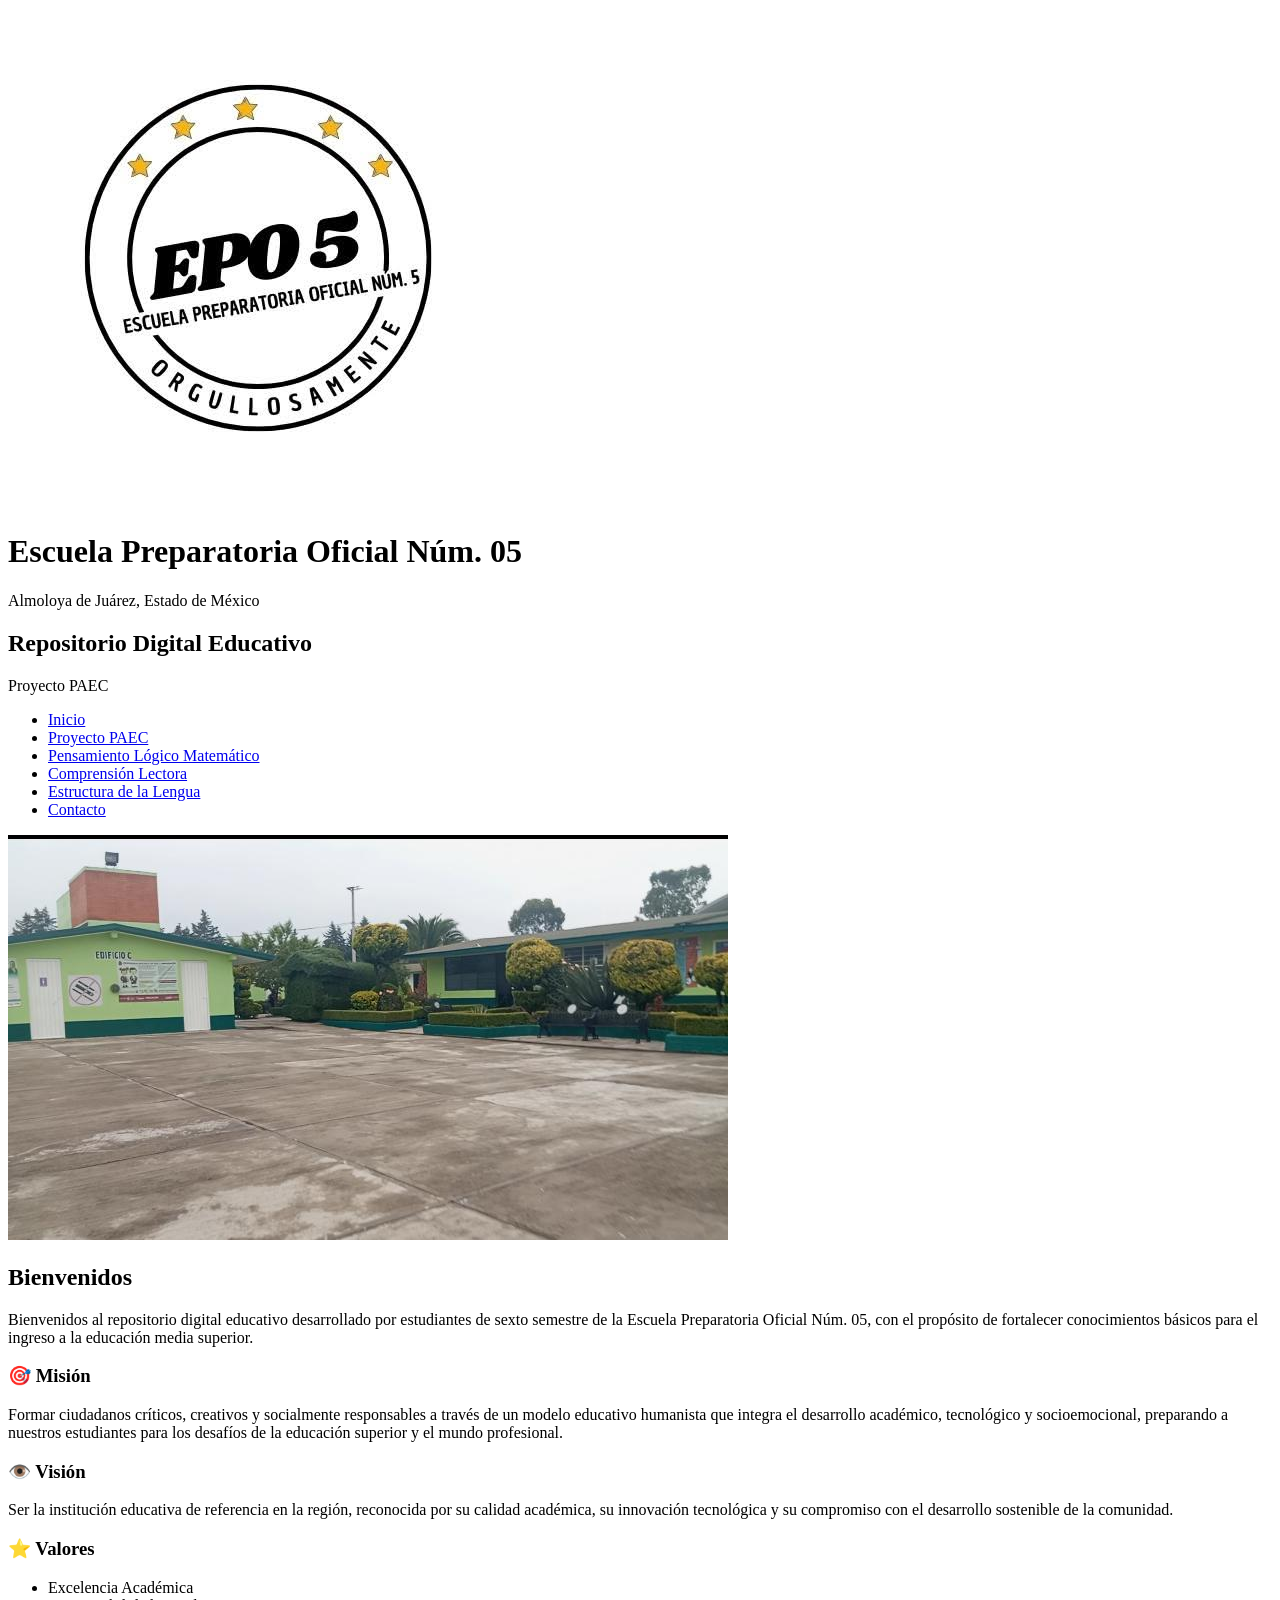
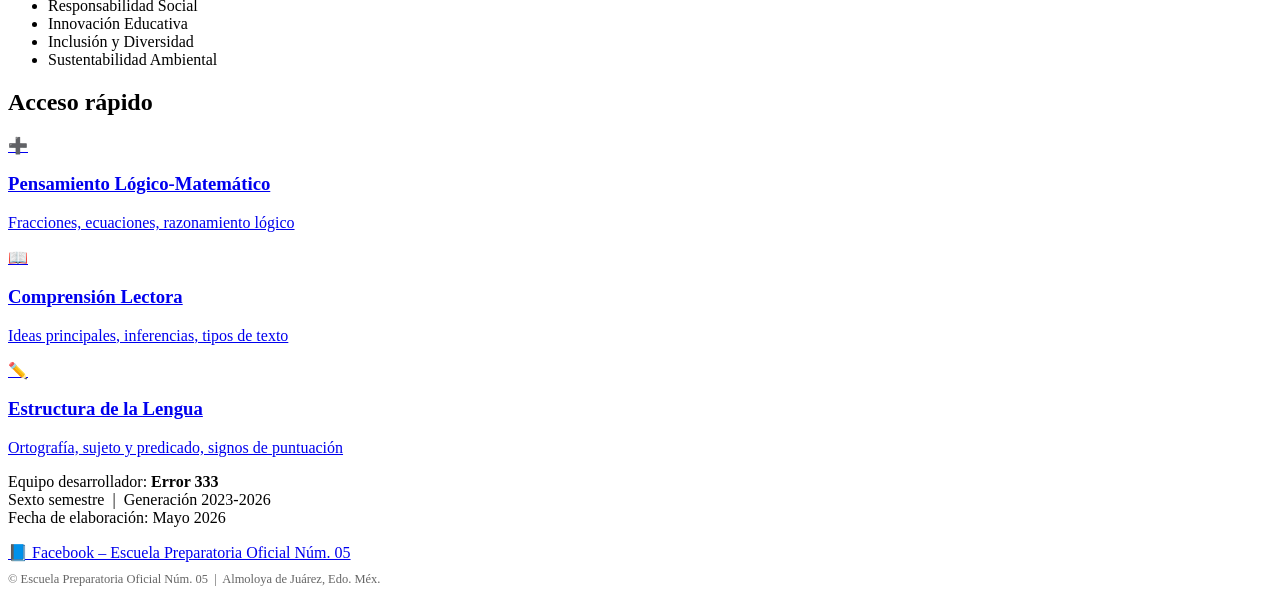
==== index.html @ b4360810 "Add files via upload" ====
<!DOCTYPE html>
<html lang="es">
<head>
  <meta charset="UTF-8" />
  <meta name="viewport" content="width=device-width, initial-scale=1.0" />
  <title>Inicio | Repositorio Digital Educativo – EPO 5</title>
  <link rel="stylesheet" href="style (1).css" />
</head>
<body>

  <!-- ============ ENCABEZADO ============ -->
  <header>
    <div class="header-top">
      <div class="header-izq">
        <img src="logo_epo5.png.jpeg" alt="Logo EPO 5" />
        <div class="info-escuela">
          <h1>Escuela Preparatoria Oficial Núm. 05</h1>
          <span>Almoloya de Juárez, Estado de México</span>
        </div>
      </div>
      <div class="header-der">
        <div class="info-repo">
          <h2>Repositorio Digital Educativo</h2>
          <span>Proyecto PAEC</span>
        </div>
      </div>
    </div>
    <nav>
      <ul>
        <li><a href="index.html" class="activo">Inicio</a></li>
        <li><a href="paec.html">Proyecto PAEC</a></li>
        <li><a href="matematicas.html">Pensamiento Lógico Matemático</a></li>
        <li><a href="lectura.html">Comprensión Lectora</a></li>
        <li><a href="lengua.html">Estructura de la Lengua</a></li>
        <li><a href="contacto.html">Contacto</a></li>
      </ul>
    </nav>
  </header>

  <!-- ============ HERO / BIENVENIDA ============ -->
  <section class="hero">
    <div class="hero-img">
      <img src="escuela.jpg.jpeg" alt="Escuela Preparatoria Oficial Núm. 05" />
    </div>
    <div class="hero-texto">
      <h2>Bienvenidos</h2>
      <p>
        Bienvenidos al repositorio digital educativo desarrollado por estudiantes
        de sexto semestre de la Escuela Preparatoria Oficial Núm. 05, con el
        propósito de fortalecer conocimientos básicos para el ingreso a la
        educación media superior.
      </p>
    </div>
  </section>

  <!-- ============ MISIÓN / VISIÓN / VALORES ============ -->
  <section class="mvv-section">
    <div class="card-mvv">
      <h3><span class="icono">🎯</span> Misión</h3>
      <p>
        Formar ciudadanos críticos, creativos y socialmente responsables a través
        de un modelo educativo humanista que integra el desarrollo académico,
        tecnológico y socioemocional, preparando a nuestros estudiantes para los
        desafíos de la educación superior y el mundo profesional.
      </p>
    </div>
    <div class="card-mvv">
      <h3><span class="icono">👁️</span> Visión</h3>
      <p>
        Ser la institución educativa de referencia en la región, reconocida por
        su calidad académica, su innovación tecnológica y su compromiso con el
        desarrollo sostenible de la comunidad.
      </p>
    </div>
    <div class="card-mvv">
      <h3><span class="icono">⭐</span> Valores</h3>
      <ul>
        <li>Excelencia Académica</li>
        <li>Responsabilidad Social</li>
        <li>Innovación Educativa</li>
        <li>Inclusión y Diversidad</li>
        <li>Sustentabilidad Ambiental</li>
      </ul>
    </div>
  </section>

  <!-- ============ ACCESO RÁPIDO ============ -->
  <section class="acceso-rapido">
    <h2>Acceso rápido</h2>
    <div class="grid-acceso">
      <a href="matematicas.html" class="btn-acceso">
        <span class="btn-icono">➕</span>
        <h3>Pensamiento Lógico-Matemático</h3>
        <p>Fracciones, ecuaciones, razonamiento lógico</p>
      </a>
      <a href="lectura.html" class="btn-acceso">
        <span class="btn-icono">📖</span>
        <h3>Comprensión Lectora</h3>
        <p>Ideas principales, inferencias, tipos de texto</p>
      </a>
      <a href="lengua.html" class="btn-acceso">
        <span class="btn-icono">✏️</span>
        <h3>Estructura de la Lengua</h3>
        <p>Ortografía, sujeto y predicado, signos de puntuación</p>
      </a>
    </div>
  </section>

  <!-- ============ PIE DE PÁGINA ============ -->
  <footer>
    <p>
      Equipo desarrollador: <strong>Error 333</strong><br />
      Sexto semestre &nbsp;|&nbsp; Generación 2023-2026<br />
      Fecha de elaboración: Mayo 2026
    </p>
    <a href="https://www.facebook.com" target="_blank" class="footer-fb">
      📘 Facebook – Escuela Preparatoria Oficial Núm. 05
    </a>
    <p style="margin-top:10px; font-size:0.78rem; opacity:0.6;">
      © Escuela Preparatoria Oficial Núm. 05 &nbsp;|&nbsp; Almoloya de Juárez, Edo. Méx.
    </p>
  </footer>

</body>
</html>
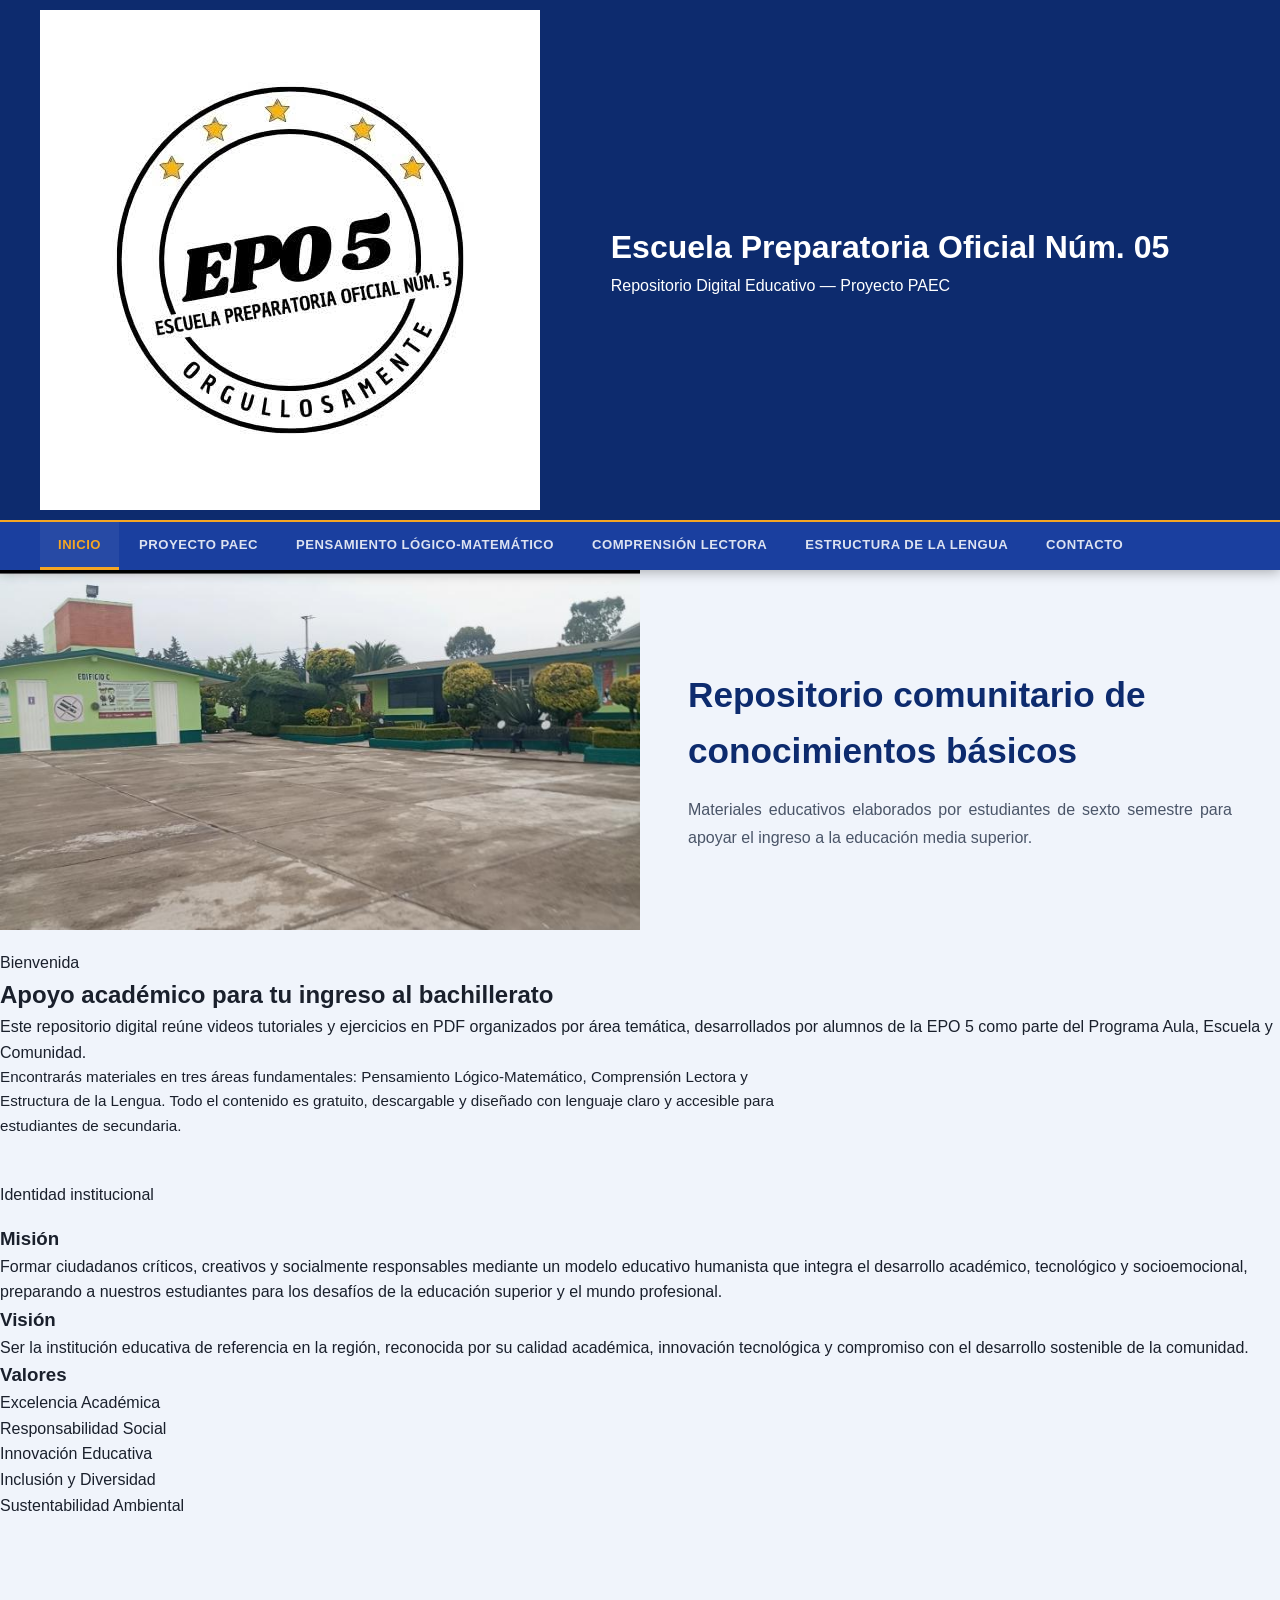
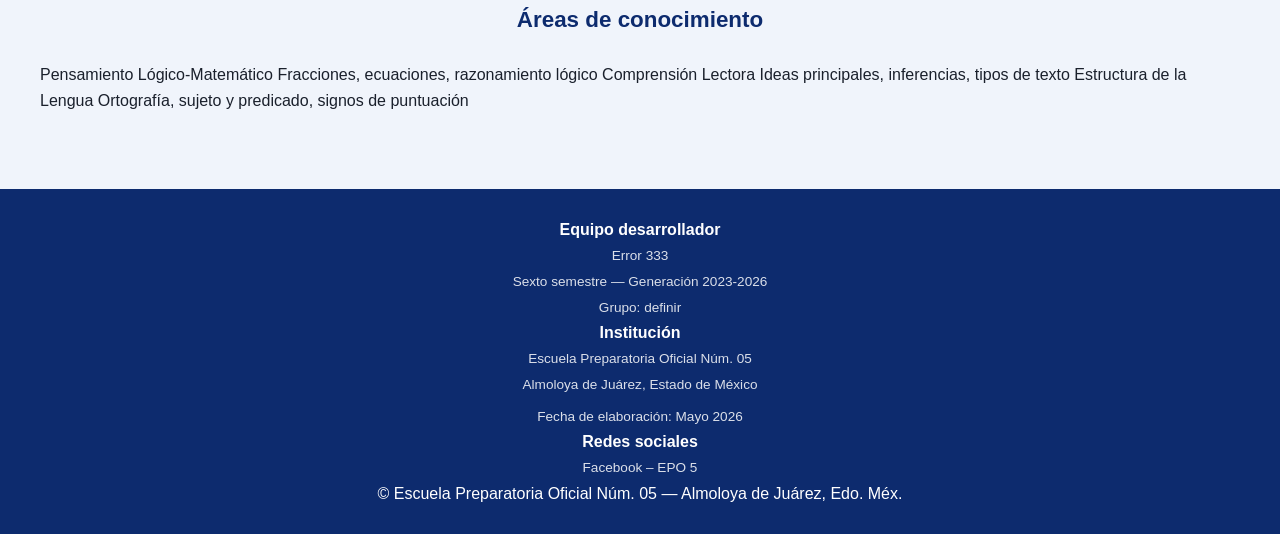
==== commit 3f6e5cb6: "Update index.html" ====
--- a/index.html
+++ b/index.html
@@ -4,122 +4,125 @@
   <meta charset="UTF-8" />
   <meta name="viewport" content="width=device-width, initial-scale=1.0" />
   <title>Inicio | Repositorio Digital Educativo – EPO 5</title>
-  <link rel="stylesheet" href="style (1).css" />
+  <link rel="stylesheet" href="style.css" />
 </head>
 <body>
 
-  <!-- ============ ENCABEZADO ============ -->
-  <header>
-    <div class="header-top">
-      <div class="header-izq">
-        <img src="logo_epo5.png.jpeg" alt="Logo EPO 5" />
-        <div class="info-escuela">
-          <h1>Escuela Preparatoria Oficial Núm. 05</h1>
-          <span>Almoloya de Juárez, Estado de México</span>
-        </div>
-      </div>
-      <div class="header-der">
-        <div class="info-repo">
-          <h2>Repositorio Digital Educativo</h2>
-          <span>Proyecto PAEC</span>
-        </div>
-      </div>
+<!-- ENCABEZADO -->
+<header>
+  <div class="header-top">
+    <div class="header-logos">
+      <img src="logo_epo5.png.jpeg" alt="Logo EPO 5" />
     </div>
-    <nav>
-      <ul>
-        <li><a href="index.html" class="activo">Inicio</a></li>
-        <li><a href="paec.html">Proyecto PAEC</a></li>
-        <li><a href="matematicas.html">Pensamiento Lógico Matemático</a></li>
-        <li><a href="lectura.html">Comprensión Lectora</a></li>
-        <li><a href="lengua.html">Estructura de la Lengua</a></li>
-        <li><a href="contacto.html">Contacto</a></li>
-      </ul>
-    </nav>
-  </header>
+    <div class="header-titulo">
+      <h1>Escuela Preparatoria Oficial Núm. 05</h1>
+      <p>Repositorio Digital Educativo &mdash; Proyecto PAEC</p>
+    </div>
+    <div class="header-logos">
+      <!-- espacio para segundo logo si se tiene -->
+    </div>
+  </div>
+  <nav>
+    <ul>
+      <li><a href="index.html" class="activo">Inicio</a></li>
+      <li><a href="paec.html">Proyecto PAEC</a></li>
+      <li><a href="matematicas.html">Pensamiento Lógico-Matemático</a></li>
+      <li><a href="lectura.html">Comprensión Lectora</a></li>
+      <li><a href="lengua.html">Estructura de la Lengua</a></li>
+      <li><a href="contacto.html">Contacto</a></li>
+    </ul>
+  </nav>
+</header>
 
-  <!-- ============ HERO / BIENVENIDA ============ -->
+<!-- CONTENIDO PRINCIPAL -->
+<main>
+
+  <!-- HERO -->
   <section class="hero">
-    <div class="hero-img">
-      <img src="escuela.jpg.jpeg" alt="Escuela Preparatoria Oficial Núm. 05" />
-    </div>
+    <img src="escuela.jpg.jpeg" alt="Escuela Preparatoria Oficial Núm. 05" />
     <div class="hero-texto">
-      <h2>Bienvenidos</h2>
-      <p>
-        Bienvenidos al repositorio digital educativo desarrollado por estudiantes
-        de sexto semestre de la Escuela Preparatoria Oficial Núm. 05, con el
-        propósito de fortalecer conocimientos básicos para el ingreso a la
-        educación media superior.
-      </p>
+      <h2>Repositorio comunitario de conocimientos básicos</h2>
+      <p>Materiales educativos elaborados por estudiantes de sexto semestre para apoyar el ingreso a la educación media superior.</p>
     </div>
   </section>
 
-  <!-- ============ MISIÓN / VISIÓN / VALORES ============ -->
-  <section class="mvv-section">
-    <div class="card-mvv">
-      <h3><span class="icono">🎯</span> Misión</h3>
-      <p>
-        Formar ciudadanos críticos, creativos y socialmente responsables a través
-        de un modelo educativo humanista que integra el desarrollo académico,
-        tecnológico y socioemocional, preparando a nuestros estudiantes para los
-        desafíos de la educación superior y el mundo profesional.
-      </p>
-    </div>
-    <div class="card-mvv">
-      <h3><span class="icono">👁️</span> Visión</h3>
-      <p>
-        Ser la institución educativa de referencia en la región, reconocida por
-        su calidad académica, su innovación tecnológica y su compromiso con el
-        desarrollo sostenible de la comunidad.
-      </p>
-    </div>
-    <div class="card-mvv">
-      <h3><span class="icono">⭐</span> Valores</h3>
-      <ul>
-        <li>Excelencia Académica</li>
-        <li>Responsabilidad Social</li>
-        <li>Innovación Educativa</li>
-        <li>Inclusión y Diversidad</li>
-        <li>Sustentabilidad Ambiental</li>
-      </ul>
+  <!-- BIENVENIDA -->
+  <section style="margin-bottom: 44px;">
+    <span class="etiqueta">Bienvenida</span>
+    <h2 class="seccion-titulo">Apoyo académico para tu ingreso al bachillerato</h2>
+    <p class="seccion-subtitulo">Este repositorio digital reúne videos tutoriales y ejercicios en PDF organizados por área temática, desarrollados por alumnos de la EPO 5 como parte del Programa Aula, Escuela y Comunidad.</p>
+    <p style="color: var(--gris-medio); font-size:0.95rem; max-width: 780px;">Encontrarás materiales en tres áreas fundamentales: Pensamiento Lógico-Matemático, Comprensión Lectora y Estructura de la Lengua. Todo el contenido es gratuito, descargable y diseñado con lenguaje claro y accesible para estudiantes de secundaria.</p>
+  </section>
+
+  <!-- MISIÓN VISIÓN VALORES -->
+  <section style="margin-bottom: 48px;">
+    <span class="etiqueta">Identidad institucional</span>
+    <div class="mvv" style="margin-top: 16px;">
+      <div class="mvv-card">
+        <h3>Misión</h3>
+        <p>Formar ciudadanos críticos, creativos y socialmente responsables mediante un modelo educativo humanista que integra el desarrollo académico, tecnológico y socioemocional, preparando a nuestros estudiantes para los desafíos de la educación superior y el mundo profesional.</p>
+      </div>
+      <div class="mvv-card">
+        <h3>Visión</h3>
+        <p>Ser la institución educativa de referencia en la región, reconocida por su calidad académica, innovación tecnológica y compromiso con el desarrollo sostenible de la comunidad.</p>
+      </div>
+      <div class="mvv-card">
+        <h3>Valores</h3>
+        <ul>
+          <li>Excelencia Académica</li>
+          <li>Responsabilidad Social</li>
+          <li>Innovación Educativa</li>
+          <li>Inclusión y Diversidad</li>
+          <li>Sustentabilidad Ambiental</li>
+        </ul>
+      </div>
     </div>
   </section>
 
-  <!-- ============ ACCESO RÁPIDO ============ -->
+  <!-- ACCESO RÁPIDO -->
   <section class="acceso-rapido">
-    <h2>Acceso rápido</h2>
-    <div class="grid-acceso">
-      <a href="matematicas.html" class="btn-acceso">
-        <span class="btn-icono">➕</span>
-        <h3>Pensamiento Lógico-Matemático</h3>
-        <p>Fracciones, ecuaciones, razonamiento lógico</p>
+    <h2>Áreas de conocimiento</h2>
+    <div class="botones-area">
+      <a href="matematicas.html" class="btn-area">
+        Pensamiento Lógico-Matemático
+        <span>Fracciones, ecuaciones, razonamiento lógico</span>
       </a>
-      <a href="lectura.html" class="btn-acceso">
-        <span class="btn-icono">📖</span>
-        <h3>Comprensión Lectora</h3>
-        <p>Ideas principales, inferencias, tipos de texto</p>
+      <a href="lectura.html" class="btn-area">
+        Comprensión Lectora
+        <span>Ideas principales, inferencias, tipos de texto</span>
       </a>
-      <a href="lengua.html" class="btn-acceso">
-        <span class="btn-icono">✏️</span>
-        <h3>Estructura de la Lengua</h3>
-        <p>Ortografía, sujeto y predicado, signos de puntuación</p>
+      <a href="lengua.html" class="btn-area">
+        Estructura de la Lengua
+        <span>Ortografía, sujeto y predicado, signos de puntuación</span>
       </a>
     </div>
   </section>
 
-  <!-- ============ PIE DE PÁGINA ============ -->
-  <footer>
-    <p>
-      Equipo desarrollador: <strong>Error 333</strong><br />
-      Sexto semestre &nbsp;|&nbsp; Generación 2023-2026<br />
-      Fecha de elaboración: Mayo 2026
-    </p>
-    <a href="https://www.facebook.com" target="_blank" class="footer-fb">
-      📘 Facebook – Escuela Preparatoria Oficial Núm. 05
-    </a>
-    <p style="margin-top:10px; font-size:0.78rem; opacity:0.6;">
-      © Escuela Preparatoria Oficial Núm. 05 &nbsp;|&nbsp; Almoloya de Juárez, Edo. Méx.
-    </p>
-  </footer>
+</main>
+
+<!-- PIE DE PÁGINA -->
+<footer>
+  <div class="footer-inner">
+    <div class="footer-col">
+      <h4>Equipo desarrollador</h4>
+      <p>Error 333</p>
+      <p>Sexto semestre &mdash; Generación 2023-2026</p>
+      <p>Grupo: definir</p>
+    </div>
+    <div class="footer-col">
+      <h4>Institución</h4>
+      <p>Escuela Preparatoria Oficial Núm. 05<br>Almoloya de Juárez, Estado de México</p>
+      <p style="margin-top:6px;">Fecha de elaboración: Mayo 2026</p>
+    </div>
+    <div class="footer-col">
+      <h4>Redes sociales</h4>
+      <p><a href="https://www.facebook.com" target="_blank" rel="noopener">Facebook &ndash; EPO 5</a></p>
+    </div>
+  </div>
+  <div class="footer-copy">
+    &copy; Escuela Preparatoria Oficial Núm. 05 &mdash; Almoloya de Juárez, Edo. Méx.
+  </div>
+</footer>
 
 </body>
 </html>
--- a/style.css
+++ b/style.css
@@ -0,0 +1,482 @@
+/* ============================================
+   REPOSITORIO DIGITAL EDUCATIVO - EPO 5
+   Equipo: Error 333 | 6to Semestre 2023-2026
+   ============================================ */
+
+@import url('https://fonts.googleapis.com/css2?family=Inter:wght@400;500;600;700&family=Lexend:wght@400;600;700&display=swap');
+
+/* ---- VARIABLES ---- */
+:root {
+  --azul-oscuro: #0d2b6e;
+  --azul-medio: #1a3f9f;
+  --azul-claro: #2d5be3;
+  --dorado: #f5a623;
+  --dorado-suave: #ffd166;
+  --blanco: #ffffff;
+  --gris-fondo: #f0f4fb;
+  --gris-claro: #e8edf7;
+  --gris-texto: #4a5568;
+  --verde-exito: #22c55e;
+  --texto-oscuro: #1a202c;
+  --sombra: 0 4px 20px rgba(13,43,110,0.12);
+  --radio: 12px;
+}
+
+/* ---- RESET ---- */
+*, *::before, *::after { box-sizing: border-box; margin: 0; padding: 0; }
+html { scroll-behavior: smooth; }
+body {
+  font-family: 'Inter', sans-serif;
+  background: var(--gris-fondo);
+  color: var(--texto-oscuro);
+  line-height: 1.6;
+  font-size: 16px;
+}
+img { max-width: 100%; display: block; }
+a { color: inherit; text-decoration: none; }
+ul { list-style: none; }
+
+/* ============================================
+   ENCABEZADO
+   ============================================ */
+header {
+  background: var(--azul-oscuro);
+  color: var(--blanco);
+  position: sticky;
+  top: 0;
+  z-index: 1000;
+  box-shadow: 0 2px 12px rgba(0,0,0,0.3);
+}
+.header-top {
+  display: flex;
+  align-items: center;
+  justify-content: space-between;
+  padding: 10px 40px;
+  border-bottom: 2px solid var(--dorado);
+  flex-wrap: wrap;
+  gap: 12px;
+}
+.header-izq {
+  display: flex;
+  align-items: center;
+  gap: 14px;
+}
+.header-izq img {
+  width: 52px;
+  height: 52px;
+  border-radius: 50%;
+  border: 2px solid var(--dorado);
+  object-fit: cover;
+}
+.header-izq .info-escuela h1 {
+  font-family: 'Lexend', sans-serif;
+  font-size: 1rem;
+  font-weight: 700;
+  color: var(--blanco);
+  line-height: 1.2;
+}
+.header-izq .info-escuela span {
+  font-size: 0.75rem;
+  color: var(--dorado-suave);
+}
+.header-der {
+  display: flex;
+  align-items: center;
+  gap: 12px;
+}
+.header-der img {
+  width: 44px;
+  height: 44px;
+}
+.header-der .info-repo {
+  text-align: right;
+}
+.header-der .info-repo h2 {
+  font-size: 0.9rem;
+  font-weight: 600;
+  color: var(--blanco);
+  line-height: 1.2;
+}
+.header-der .info-repo span {
+  font-size: 0.72rem;
+  color: var(--dorado-suave);
+}
+
+/* ---- NAV ---- */
+nav {
+  background: var(--azul-medio);
+  padding: 0 40px;
+}
+nav ul {
+  display: flex;
+  flex-wrap: wrap;
+  gap: 2px;
+}
+nav ul li a {
+  display: block;
+  padding: 12px 18px;
+  font-size: 0.82rem;
+  font-weight: 600;
+  text-transform: uppercase;
+  letter-spacing: 0.5px;
+  color: rgba(255,255,255,0.85);
+  transition: all 0.2s;
+  border-bottom: 3px solid transparent;
+}
+nav ul li a:hover,
+nav ul li a.activo {
+  color: var(--dorado);
+  border-bottom-color: var(--dorado);
+  background: rgba(255,255,255,0.06);
+}
+
+/* ============================================
+   HERO / BIENVENIDA
+   ============================================ */
+.hero {
+  display: grid;
+  grid-template-columns: 1fr 1fr;
+  gap: 0;
+  min-height: 380px;
+  overflow: hidden;
+}
+.hero-img {
+  position: relative;
+  overflow: hidden;
+}
+.hero-img img {
+  width: 100%;
+  height: 100%;
+  object-fit: cover;
+}
+.hero-img::after {
+  content: '';
+  position: absolute;
+  inset: 0;
+  background: linear-gradient(to right, transparent 60%, var(--gris-fondo));
+}
+.hero-texto {
+  background: var(--gris-fondo);
+  padding: 50px 48px;
+  display: flex;
+  flex-direction: column;
+  justify-content: center;
+}
+.hero-texto h2 {
+  font-family: 'Lexend', sans-serif;
+  font-size: 2.2rem;
+  font-weight: 700;
+  color: var(--azul-oscuro);
+  margin-bottom: 16px;
+}
+.hero-texto p {
+  font-size: 1rem;
+  color: var(--gris-texto);
+  line-height: 1.8;
+  text-align: justify;
+}
+
+/* ============================================
+   CARDS MISIÓN / VISIÓN / VALORES
+   ============================================ */
+.mvv-section {
+  display: grid;
+  grid-template-columns: repeat(3, 1fr);
+  gap: 20px;
+  padding: 36px 40px;
+  background: var(--blanco);
+}
+.card-mvv {
+  background: var(--gris-fondo);
+  border-radius: var(--radio);
+  padding: 28px 24px;
+  border-left: 4px solid var(--azul-claro);
+  box-shadow: var(--sombra);
+  transition: transform 0.2s;
+}
+.card-mvv:hover { transform: translateY(-4px); }
+.card-mvv h3 {
+  font-family: 'Lexend', sans-serif;
+  font-size: 1.1rem;
+  font-weight: 700;
+  color: var(--azul-claro);
+  margin-bottom: 10px;
+  display: flex;
+  align-items: center;
+  gap: 8px;
+}
+.card-mvv h3 .icono { font-size: 1.3rem; }
+.card-mvv:nth-child(2) { border-left-color: var(--dorado); }
+.card-mvv:nth-child(2) h3 { color: var(--azul-medio); }
+.card-mvv:nth-child(3) { border-left-color: var(--verde-exito); }
+.card-mvv:nth-child(3) h3 { color: #166534; }
+.card-mvv p, .card-mvv ul { font-size: 0.92rem; color: var(--gris-texto); line-height: 1.7; }
+.card-mvv ul li::before { content: '• '; color: var(--dorado); font-weight: bold; }
+
+/* ============================================
+   ACCESO RÁPIDO
+   ============================================ */
+.acceso-rapido {
+  padding: 36px 40px;
+  background: var(--gris-fondo);
+}
+.acceso-rapido h2 {
+  font-family: 'Lexend', sans-serif;
+  text-align: center;
+  font-size: 1.4rem;
+  color: var(--azul-oscuro);
+  margin-bottom: 24px;
+}
+.grid-acceso {
+  display: grid;
+  grid-template-columns: repeat(3, 1fr);
+  gap: 20px;
+}
+.btn-acceso {
+  background: var(--azul-oscuro);
+  color: var(--blanco);
+  border-radius: var(--radio);
+  padding: 28px 20px;
+  text-align: center;
+  box-shadow: var(--sombra);
+  transition: all 0.25s;
+  display: block;
+}
+.btn-acceso:hover {
+  background: var(--azul-claro);
+  transform: translateY(-4px);
+  box-shadow: 0 8px 28px rgba(13,43,110,0.22);
+}
+.btn-acceso .btn-icono { font-size: 2.4rem; margin-bottom: 12px; display: block; }
+.btn-acceso h3 {
+  font-family: 'Lexend', sans-serif;
+  font-size: 0.95rem;
+  font-weight: 700;
+  margin-bottom: 6px;
+}
+.btn-acceso p { font-size: 0.8rem; opacity: 0.8; }
+
+/* ============================================
+   SECCIONES INTERIORES (PAEC, AREAS)
+   ============================================ */
+.seccion-hero {
+  background: linear-gradient(135deg, var(--azul-oscuro) 0%, var(--azul-medio) 100%);
+  color: var(--blanco);
+  padding: 52px 40px;
+  text-align: center;
+}
+.seccion-hero h1 {
+  font-family: 'Lexend', sans-serif;
+  font-size: 2rem;
+  font-weight: 700;
+  margin-bottom: 10px;
+}
+.seccion-hero p { font-size: 1rem; opacity: 0.85; max-width: 600px; margin: 0 auto; }
+
+.contenido-principal {
+  max-width: 1000px;
+  margin: 0 auto;
+  padding: 40px 24px;
+}
+
+/* ---- Cards de info ---- */
+.info-card {
+  background: var(--blanco);
+  border-radius: var(--radio);
+  padding: 28px 32px;
+  margin-bottom: 24px;
+  box-shadow: var(--sombra);
+}
+.info-card h2 {
+  font-family: 'Lexend', sans-serif;
+  font-size: 1.25rem;
+  color: var(--azul-oscuro);
+  margin-bottom: 14px;
+  padding-bottom: 10px;
+  border-bottom: 2px solid var(--gris-claro);
+}
+.info-card p, .info-card li { font-size: 0.95rem; color: var(--gris-texto); line-height: 1.75; }
+.info-card ul { padding-left: 20px; }
+.info-card ul li { margin-bottom: 6px; list-style: disc; }
+
+/* ---- Tema / Video card ---- */
+.tema-card {
+  background: var(--blanco);
+  border-radius: var(--radio);
+  margin-bottom: 28px;
+  box-shadow: var(--sombra);
+  overflow: hidden;
+  border-top: 4px solid var(--azul-claro);
+}
+.tema-card-header {
+  background: var(--gris-claro);
+  padding: 18px 28px;
+  display: flex;
+  align-items: center;
+  gap: 12px;
+}
+.tema-card-header .num {
+  background: var(--azul-oscuro);
+  color: var(--blanco);
+  width: 32px; height: 32px;
+  border-radius: 50%;
+  display: flex; align-items: center; justify-content: center;
+  font-size: 0.85rem; font-weight: 700;
+  flex-shrink: 0;
+}
+.tema-card-header h3 {
+  font-family: 'Lexend', sans-serif;
+  font-size: 1.05rem;
+  color: var(--azul-oscuro);
+}
+.tema-card-body { padding: 24px 28px; }
+.tema-card-body p {
+  font-size: 0.93rem;
+  color: var(--gris-texto);
+  margin-bottom: 18px;
+  line-height: 1.75;
+}
+
+/* ---- Video embed ---- */
+.video-wrapper {
+  position: relative;
+  padding-bottom: 56.25%;
+  height: 0;
+  overflow: hidden;
+  border-radius: 8px;
+  margin-bottom: 16px;
+  background: #000;
+}
+.video-wrapper iframe {
+  position: absolute;
+  top: 0; left: 0;
+  width: 100%; height: 100%;
+  border: none;
+}
+
+/* ---- PDF badge ---- */
+.pdf-link {
+  display: inline-flex;
+  align-items: center;
+  gap: 8px;
+  background: #fee2e2;
+  color: #991b1b;
+  padding: 8px 16px;
+  border-radius: 8px;
+  font-size: 0.85rem;
+  font-weight: 600;
+  transition: background 0.2s;
+}
+.pdf-link:hover { background: #fecaca; }
+
+/* ============================================
+   PÁGINA DE CONTACTO
+   ============================================ */
+.contacto-grid {
+  display: grid;
+  grid-template-columns: 1fr 1fr;
+  gap: 24px;
+}
+.formulario label {
+  display: block;
+  font-size: 0.88rem;
+  font-weight: 600;
+  color: var(--azul-oscuro);
+  margin-bottom: 6px;
+  margin-top: 14px;
+}
+.formulario input,
+.formulario textarea,
+.formulario select {
+  width: 100%;
+  padding: 10px 14px;
+  border: 1.5px solid var(--gris-claro);
+  border-radius: 8px;
+  font-size: 0.93rem;
+  font-family: 'Inter', sans-serif;
+  color: var(--texto-oscuro);
+  background: var(--gris-fondo);
+  transition: border-color 0.2s;
+}
+.formulario input:focus,
+.formulario textarea:focus {
+  outline: none;
+  border-color: var(--azul-claro);
+}
+.formulario textarea { min-height: 120px; resize: vertical; }
+.btn-enviar {
+  margin-top: 18px;
+  background: var(--azul-claro);
+  color: var(--blanco);
+  border: none;
+  padding: 12px 28px;
+  border-radius: 8px;
+  font-size: 0.93rem;
+  font-weight: 600;
+  cursor: pointer;
+  width: 100%;
+  transition: background 0.2s;
+}
+.btn-enviar:hover { background: var(--azul-oscuro); }
+
+.mapa-container {
+  border-radius: var(--radio);
+  overflow: hidden;
+  box-shadow: var(--sombra);
+  height: 280px;
+}
+.mapa-container iframe { width: 100%; height: 100%; border: none; }
+
+.contacto-dato {
+  display: flex;
+  align-items: flex-start;
+  gap: 12px;
+  padding: 14px 0;
+  border-bottom: 1px solid var(--gris-claro);
+}
+.contacto-dato:last-child { border-bottom: none; }
+.contacto-dato .icono-d { font-size: 1.4rem; }
+.contacto-dato h4 { font-size: 0.85rem; font-weight: 600; color: var(--azul-oscuro); margin-bottom: 2px; }
+.contacto-dato p, .contacto-dato a { font-size: 0.88rem; color: var(--gris-texto); }
+
+/* ============================================
+   PIE DE PÁGINA
+   ============================================ */
+footer {
+  background: var(--azul-oscuro);
+  color: var(--blanco);
+  text-align: center;
+  padding: 28px 40px;
+  margin-top: 40px;
+}
+footer p { font-size: 0.85rem; opacity: 0.85; line-height: 1.9; }
+footer .footer-fb {
+  display: inline-flex;
+  align-items: center;
+  gap: 6px;
+  color: var(--dorado);
+  font-weight: 600;
+  margin-top: 6px;
+  font-size: 0.88rem;
+}
+footer .footer-fb:hover { color: var(--dorado-suave); }
+
+/* ============================================
+   RESPONSIVE
+   ============================================ */
+@media (max-width: 768px) {
+  .header-top { padding: 10px 20px; }
+  nav { padding: 0 10px; }
+  nav ul li a { padding: 10px 12px; font-size: 0.75rem; }
+  .hero { grid-template-columns: 1fr; }
+  .hero-img { height: 220px; }
+  .hero-img::after { display: none; }
+  .hero-texto { padding: 30px 20px; }
+  .hero-texto h2 { font-size: 1.6rem; }
+  .mvv-section { grid-template-columns: 1fr; padding: 24px 20px; }
+  .acceso-rapido { padding: 24px 20px; }
+  .grid-acceso { grid-template-columns: 1fr; }
+  .seccion-hero { padding: 36px 20px; }
+  .contenido-principal { padding: 24px 16px; }
+  .contacto-grid { grid-template-columns: 1fr; }
+}
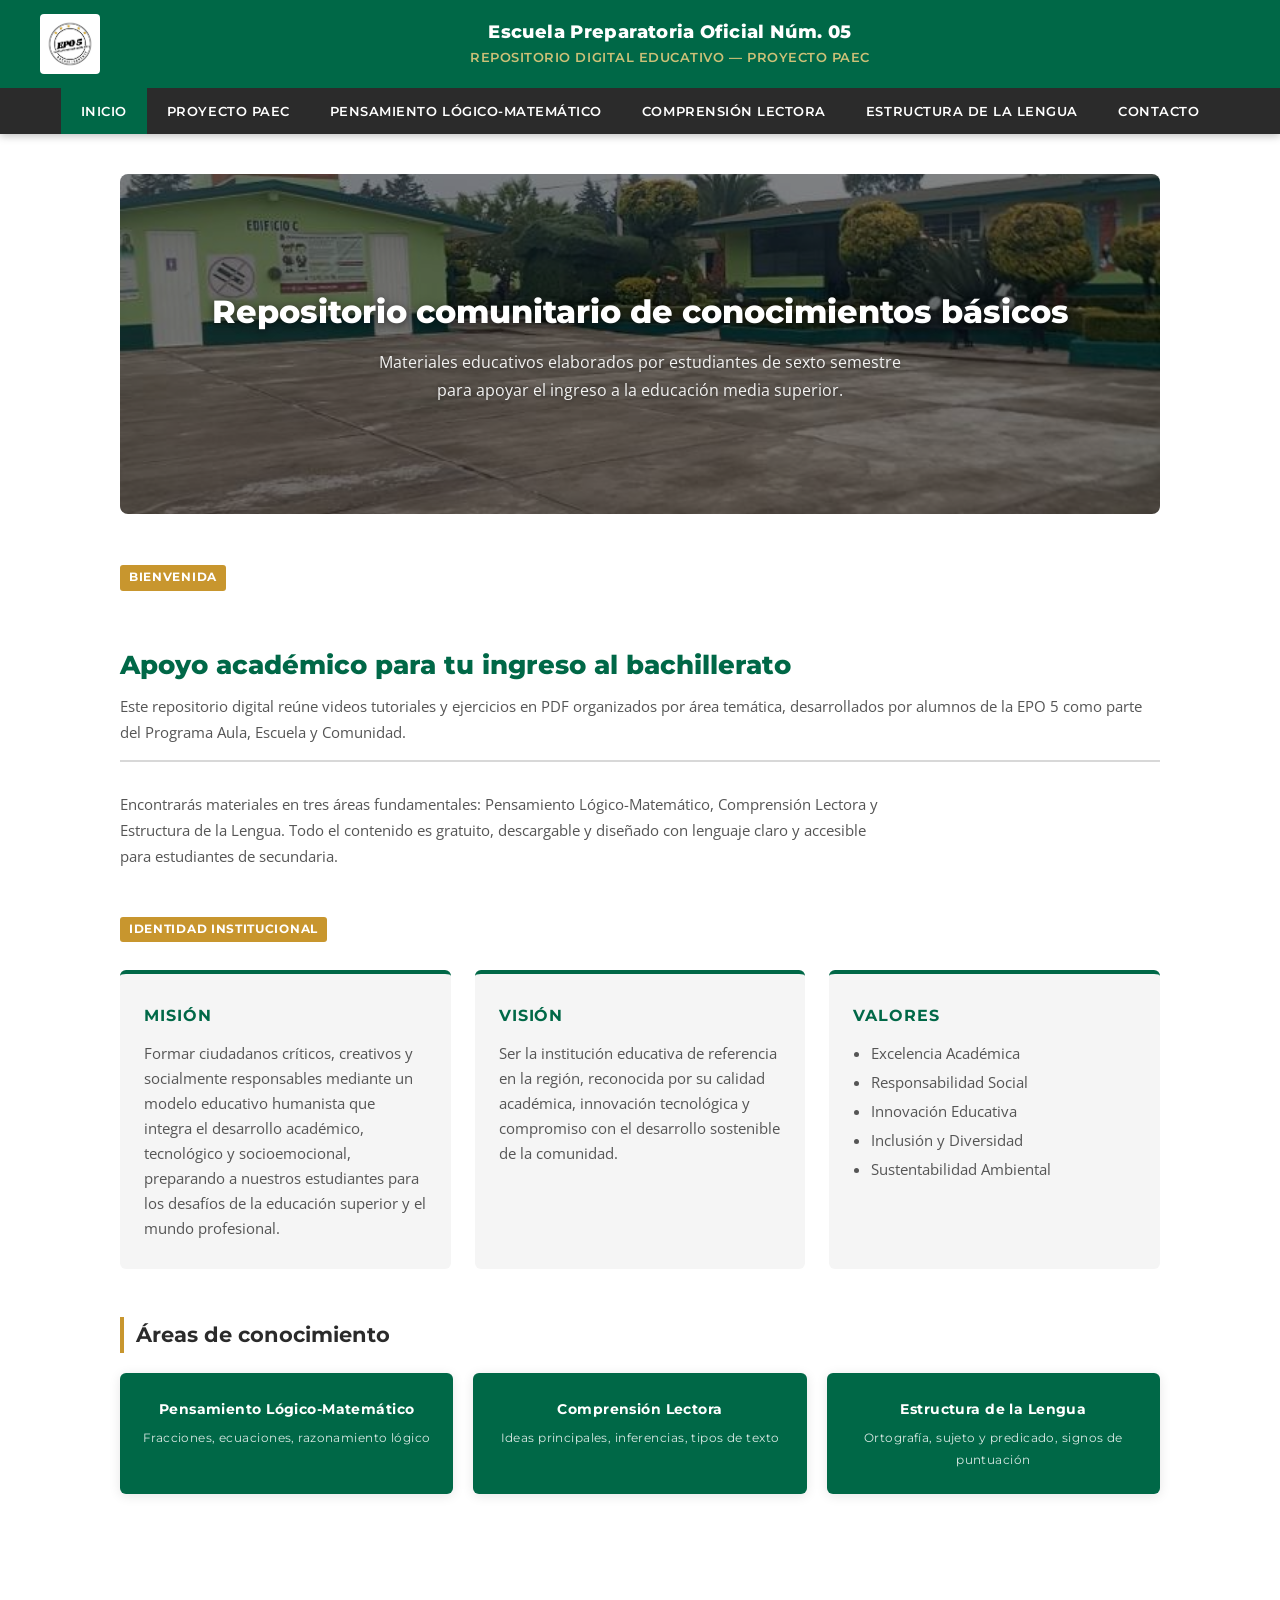
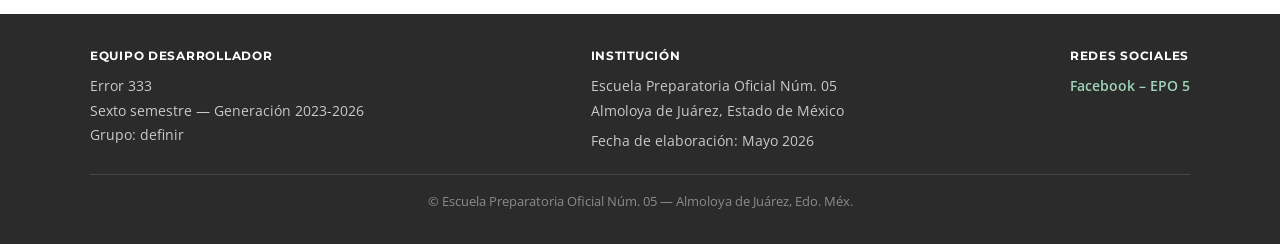
==== commit 36a0a75a: "Update index.html" ====
--- a/index.html
+++ b/index.html
@@ -16,7 +16,7 @@
     </div>
     <div class="header-titulo">
       <h1>Escuela Preparatoria Oficial Núm. 05</h1>
-      <p>Repositorio Digital Educativo &mdash; Proyecto PAEC</p>
+      <p>Repositorio Digital Educativo — Proyecto PAEC</p>
     </div>
     <div class="header-logos">
       <!-- espacio para segundo logo si se tiene -->
@@ -106,7 +106,7 @@
     <div class="footer-col">
       <h4>Equipo desarrollador</h4>
       <p>Error 333</p>
-      <p>Sexto semestre &mdash; Generación 2023-2026</p>
+      <p>Sexto semestre — Generación 2023-2026</p>
       <p>Grupo: definir</p>
     </div>
     <div class="footer-col">
@@ -116,11 +116,11 @@
     </div>
     <div class="footer-col">
       <h4>Redes sociales</h4>
-      <p><a href="https://www.facebook.com" target="_blank" rel="noopener">Facebook &ndash; EPO 5</a></p>
+      <p><a href="https://www.facebook.com/EPO5.almoloya/" target="_blank" rel="noopener">Facebook – EPO 5</a></p>
     </div>
   </div>
   <div class="footer-copy">
-    &copy; Escuela Preparatoria Oficial Núm. 05 &mdash; Almoloya de Juárez, Edo. Méx.
+    © Escuela Preparatoria Oficial Núm. 05 — Almoloya de Juárez, Edo. Méx.
   </div>
 </footer>
 
--- a/style.css
+++ b/style.css
@@ -1,482 +1,665 @@
-/* ============================================
-   REPOSITORIO DIGITAL EDUCATIVO - EPO 5
-   Equipo: Error 333 | 6to Semestre 2023-2026
-   ============================================ */
-
-@import url('https://fonts.googleapis.com/css2?family=Inter:wght@400;500;600;700&family=Lexend:wght@400;600;700&display=swap');
-
-/* ---- VARIABLES ---- */
+@import url("https://fonts.googleapis.com/css2?family=Montserrat:wght@400;600;700;800&family=Open+Sans:wght@400;600&display=swap");
+
+@import url('https://fonts.googleapis.com/css2?family=Montserrat:wght@400;600;700;800&family=Open+Sans:wght@400;600&display=swap');
+
 :root {
-  --azul-oscuro: #0d2b6e;
-  --azul-medio: #1a3f9f;
-  --azul-claro: #2d5be3;
-  --dorado: #f5a623;
-  --dorado-suave: #ffd166;
-  --blanco: #ffffff;
-  --gris-fondo: #f0f4fb;
-  --gris-claro: #e8edf7;
-  --gris-texto: #4a5568;
-  --verde-exito: #22c55e;
-  --texto-oscuro: #1a202c;
-  --sombra: 0 4px 20px rgba(13,43,110,0.12);
-  --radio: 12px;
-}
-
-/* ---- RESET ---- */
+  --verde:       #006847;
+  --verde-claro: #009A5F;
+  --oro:         #C8962E;
+  --gris-oscuro: #2B2B2B;
+  --gris-medio:  #555555;
+  --gris-claro:  #F5F5F5;
+  --blanco:      #FFFFFF;
+  --borde:       #D8D8D8;
+  --sombra:      0 2px 12px rgba(0,0,0,0.10);
+}
+
 *, *::before, *::after { box-sizing: border-box; margin: 0; padding: 0; }
-html { scroll-behavior: smooth; }
+
 body {
-  font-family: 'Inter', sans-serif;
-  background: var(--gris-fondo);
-  color: var(--texto-oscuro);
-  line-height: 1.6;
+  font-family: 'Open Sans', sans-serif;
   font-size: 16px;
-}
+  color: var(--gris-oscuro);
+  background: var(--blanco);
+  line-height: 1.7;
+}
+
+a { color: var(--verde); text-decoration: none; }
+a:hover { color: var(--verde-claro); text-decoration: underline; }
 img { max-width: 100%; display: block; }
-a { color: inherit; text-decoration: none; }
-ul { list-style: none; }
-
-/* ============================================
-   ENCABEZADO
-   ============================================ */
+
+/* ── ENCABEZADO ── */
 header {
-  background: var(--azul-oscuro);
-  color: var(--blanco);
-  position: sticky;
-  top: 0;
-  z-index: 1000;
-  box-shadow: 0 2px 12px rgba(0,0,0,0.3);
-}
+  background: var(--verde);
+  color: var(--blanco);
+  padding: 0;
+  box-shadow: 0 2px 8px rgba(0,0,0,0.25);
+}
+
 .header-top {
   display: flex;
   align-items: center;
   justify-content: space-between;
-  padding: 10px 40px;
-  border-bottom: 2px solid var(--dorado);
+  padding: 14px 40px;
+  gap: 20px;
   flex-wrap: wrap;
-  gap: 12px;
-}
-.header-izq {
+}
+
+.header-logos {
   display: flex;
   align-items: center;
-  gap: 14px;
-}
-.header-izq img {
-  width: 52px;
-  height: 52px;
-  border-radius: 50%;
-  border: 2px solid var(--dorado);
-  object-fit: cover;
-}
-.header-izq .info-escuela h1 {
-  font-family: 'Lexend', sans-serif;
-  font-size: 1rem;
-  font-weight: 700;
-  color: var(--blanco);
-  line-height: 1.2;
-}
-.header-izq .info-escuela span {
-  font-size: 0.75rem;
-  color: var(--dorado-suave);
-}
-.header-der {
-  display: flex;
-  align-items: center;
-  gap: 12px;
-}
-.header-der img {
-  width: 44px;
-  height: 44px;
-}
-.header-der .info-repo {
-  text-align: right;
-}
-.header-der .info-repo h2 {
-  font-size: 0.9rem;
+  gap: 16px;
+}
+
+.header-logos img {
+  height: 60px;
+  width: auto;
+  border-radius: 4px;
+}
+
+.header-titulo {
+  flex: 1;
+  text-align: center;
+}
+
+.header-titulo h1 {
+  font-family: 'Montserrat', sans-serif;
+  font-size: 1.15rem;
+  font-weight: 800;
+  letter-spacing: 0.02em;
+  line-height: 1.3;
+  color: var(--blanco);
+}
+
+.header-titulo p {
+  font-size: 0.82rem;
+  opacity: 0.85;
+  margin-top: 2px;
+  font-family: 'Montserrat', sans-serif;
   font-weight: 600;
-  color: var(--blanco);
-  line-height: 1.2;
-}
-.header-der .info-repo span {
-  font-size: 0.72rem;
-  color: var(--dorado-suave);
-}
-
-/* ---- NAV ---- */
+  letter-spacing: 0.04em;
+  text-transform: uppercase;
+  color: #f0d080;
+}
+
+/* ── NAVEGACIÓN ── */
 nav {
-  background: var(--azul-medio);
-  padding: 0 40px;
-}
+  background: var(--gris-oscuro);
+}
+
 nav ul {
-  display: flex;
+  list-style: none;
+  display: flex;
+  justify-content: center;
   flex-wrap: wrap;
-  gap: 2px;
-}
+  gap: 0;
+}
+
 nav ul li a {
   display: block;
-  padding: 12px 18px;
+  color: var(--blanco);
+  font-family: 'Montserrat', sans-serif;
   font-size: 0.82rem;
   font-weight: 600;
-  text-transform: uppercase;
-  letter-spacing: 0.5px;
-  color: rgba(255,255,255,0.85);
-  transition: all 0.2s;
-  border-bottom: 3px solid transparent;
-}
+  padding: 12px 20px;
+  letter-spacing: 0.04em;
+  text-transform: uppercase;
+  transition: background 0.2s, color 0.2s;
+  text-decoration: none;
+}
+
 nav ul li a:hover,
 nav ul li a.activo {
-  color: var(--dorado);
-  border-bottom-color: var(--dorado);
-  background: rgba(255,255,255,0.06);
-}
-
-/* ============================================
-   HERO / BIENVENIDA
-   ============================================ */
+  background: var(--verde);
+  color: var(--blanco);
+  text-decoration: none;
+}
+
+/* ── CONTENIDO PRINCIPAL ── */
+main {
+  max-width: 1100px;
+  margin: 40px auto;
+  padding: 0 30px 60px;
+}
+
+/* ── HERO (solo index) ── */
 .hero {
-  display: grid;
-  grid-template-columns: 1fr 1fr;
-  gap: 0;
-  min-height: 380px;
+  position: relative;
+  border-radius: 8px;
   overflow: hidden;
-}
-.hero-img {
-  position: relative;
-  overflow: hidden;
-}
-.hero-img img {
+  margin-bottom: 48px;
+  height: 340px;
+}
+
+.hero img {
   width: 100%;
   height: 100%;
   object-fit: cover;
-}
-.hero-img::after {
-  content: '';
+  filter: brightness(0.55);
+}
+
+.hero-texto {
   position: absolute;
   inset: 0;
-  background: linear-gradient(to right, transparent 60%, var(--gris-fondo));
-}
-.hero-texto {
-  background: var(--gris-fondo);
-  padding: 50px 48px;
   display: flex;
   flex-direction: column;
   justify-content: center;
-}
+  align-items: center;
+  text-align: center;
+  padding: 24px;
+  color: var(--blanco);
+}
+
 .hero-texto h2 {
-  font-family: 'Lexend', sans-serif;
-  font-size: 2.2rem;
-  font-weight: 700;
-  color: var(--azul-oscuro);
-  margin-bottom: 16px;
-}
+  font-family: 'Montserrat', sans-serif;
+  font-size: 2rem;
+  font-weight: 800;
+  margin-bottom: 10px;
+  text-shadow: 0 2px 8px rgba(0,0,0,0.6);
+}
+
 .hero-texto p {
   font-size: 1rem;
-  color: var(--gris-texto);
-  line-height: 1.8;
-  text-align: justify;
-}
-
-/* ============================================
-   CARDS MISIÓN / VISIÓN / VALORES
-   ============================================ */
-.mvv-section {
+  max-width: 560px;
+  opacity: 0.92;
+  text-shadow: 0 1px 4px rgba(0,0,0,0.5);
+}
+
+/* ── SECCIÓN MVV (Misión Visión Valores) ── */
+.mvv {
+  display: grid;
+  grid-template-columns: repeat(3, 1fr);
+  gap: 24px;
+  margin-bottom: 48px;
+}
+
+.mvv-card {
+  background: var(--gris-claro);
+  border-top: 4px solid var(--verde);
+  border-radius: 6px;
+  padding: 28px 24px;
+}
+
+.mvv-card h3 {
+  font-family: 'Montserrat', sans-serif;
+  font-size: 1rem;
+  font-weight: 700;
+  color: var(--verde);
+  text-transform: uppercase;
+  letter-spacing: 0.06em;
+  margin-bottom: 12px;
+}
+
+.mvv-card p, .mvv-card ul {
+  font-size: 0.92rem;
+  color: var(--gris-medio);
+}
+
+.mvv-card ul { padding-left: 18px; }
+.mvv-card ul li { margin-bottom: 4px; }
+
+/* ── ACCESO RÁPIDO ── */
+.acceso-rapido h2 {
+  font-family: 'Montserrat', sans-serif;
+  font-size: 1.3rem;
+  font-weight: 700;
+  color: var(--gris-oscuro);
+  margin-bottom: 20px;
+  border-left: 4px solid var(--oro);
+  padding-left: 12px;
+}
+
+.botones-area {
   display: grid;
   grid-template-columns: repeat(3, 1fr);
   gap: 20px;
-  padding: 36px 40px;
-  background: var(--blanco);
-}
-.card-mvv {
-  background: var(--gris-fondo);
-  border-radius: var(--radio);
-  padding: 28px 24px;
-  border-left: 4px solid var(--azul-claro);
+}
+
+.btn-area {
+  display: block;
+  background: var(--verde);
+  color: var(--blanco);
+  border-radius: 6px;
+  padding: 24px 20px;
+  text-align: center;
+  font-family: 'Montserrat', sans-serif;
+  font-size: 0.9rem;
+  font-weight: 700;
+  letter-spacing: 0.03em;
+  text-decoration: none;
+  transition: background 0.2s, transform 0.15s;
   box-shadow: var(--sombra);
-  transition: transform 0.2s;
-}
-.card-mvv:hover { transform: translateY(-4px); }
-.card-mvv h3 {
-  font-family: 'Lexend', sans-serif;
-  font-size: 1.1rem;
-  font-weight: 700;
-  color: var(--azul-claro);
-  margin-bottom: 10px;
-  display: flex;
-  align-items: center;
-  gap: 8px;
-}
-.card-mvv h3 .icono { font-size: 1.3rem; }
-.card-mvv:nth-child(2) { border-left-color: var(--dorado); }
-.card-mvv:nth-child(2) h3 { color: var(--azul-medio); }
-.card-mvv:nth-child(3) { border-left-color: var(--verde-exito); }
-.card-mvv:nth-child(3) h3 { color: #166534; }
-.card-mvv p, .card-mvv ul { font-size: 0.92rem; color: var(--gris-texto); line-height: 1.7; }
-.card-mvv ul li::before { content: '• '; color: var(--dorado); font-weight: bold; }
-
-/* ============================================
-   ACCESO RÁPIDO
-   ============================================ */
-.acceso-rapido {
-  padding: 36px 40px;
-  background: var(--gris-fondo);
-}
-.acceso-rapido h2 {
-  font-family: 'Lexend', sans-serif;
-  text-align: center;
-  font-size: 1.4rem;
-  color: var(--azul-oscuro);
-  margin-bottom: 24px;
-}
-.grid-acceso {
+}
+
+.btn-area span {
+  display: block;
+  font-size: 0.78rem;
+  font-weight: 400;
+  margin-top: 6px;
+  opacity: 0.85;
+}
+
+.btn-area:hover {
+  background: var(--verde-claro);
+  transform: translateY(-3px);
+  text-decoration: none;
+  color: var(--blanco);
+}
+
+/* ── TÍTULOS DE SECCIÓN ── */
+.seccion-titulo {
+  font-family: 'Montserrat', sans-serif;
+  font-size: 1.6rem;
+  font-weight: 800;
+  color: var(--verde);
+  margin-bottom: 8px;
+  margin-top: 40px;
+}
+
+.seccion-subtitulo {
+  font-size: 0.95rem;
+  color: var(--gris-medio);
+  margin-bottom: 30px;
+  border-bottom: 2px solid var(--borde);
+  padding-bottom: 14px;
+}
+
+/* ── DESCRIPCION AREA ── */
+.descripcion-area {
+  background: var(--gris-claro);
+  border-left: 5px solid var(--verde);
+  border-radius: 0 6px 6px 0;
+  padding: 24px 28px;
+  margin-bottom: 40px;
+}
+
+.descripcion-area h3 {
+  font-family: 'Montserrat', sans-serif;
+  font-size: 0.85rem;
+  font-weight: 700;
+  text-transform: uppercase;
+  letter-spacing: 0.06em;
+  color: var(--verde);
+  margin-bottom: 8px;
+}
+
+.descripcion-area p { font-size: 0.95rem; color: var(--gris-medio); }
+
+.info-grid {
   display: grid;
   grid-template-columns: repeat(3, 1fr);
   gap: 20px;
-}
-.btn-acceso {
-  background: var(--azul-oscuro);
-  color: var(--blanco);
-  border-radius: var(--radio);
-  padding: 28px 20px;
-  text-align: center;
+  margin-top: 20px;
+}
+
+.info-item h4 {
+  font-family: 'Montserrat', sans-serif;
+  font-size: 0.82rem;
+  font-weight: 700;
+  text-transform: uppercase;
+  color: var(--gris-oscuro);
+  letter-spacing: 0.05em;
+  margin-bottom: 6px;
+}
+
+.info-item p { font-size: 0.88rem; color: var(--gris-medio); }
+
+/* ── TARJETAS DE TEMA ── */
+.temas-lista { display: flex; flex-direction: column; gap: 32px; }
+
+.tema-card {
+  border: 1px solid var(--borde);
+  border-radius: 8px;
+  overflow: hidden;
   box-shadow: var(--sombra);
-  transition: all 0.25s;
-  display: block;
-}
-.btn-acceso:hover {
-  background: var(--azul-claro);
-  transform: translateY(-4px);
-  box-shadow: 0 8px 28px rgba(13,43,110,0.22);
-}
-.btn-acceso .btn-icono { font-size: 2.4rem; margin-bottom: 12px; display: block; }
-.btn-acceso h3 {
-  font-family: 'Lexend', sans-serif;
-  font-size: 0.95rem;
-  font-weight: 700;
-  margin-bottom: 6px;
-}
-.btn-acceso p { font-size: 0.8rem; opacity: 0.8; }
-
-/* ============================================
-   SECCIONES INTERIORES (PAEC, AREAS)
-   ============================================ */
-.seccion-hero {
-  background: linear-gradient(135deg, var(--azul-oscuro) 0%, var(--azul-medio) 100%);
-  color: var(--blanco);
-  padding: 52px 40px;
-  text-align: center;
-}
-.seccion-hero h1 {
-  font-family: 'Lexend', sans-serif;
-  font-size: 2rem;
-  font-weight: 700;
+}
+
+.tema-header {
+  background: var(--verde);
+  color: var(--blanco);
+  padding: 16px 24px;
+  display: flex;
+  align-items: center;
+  gap: 14px;
+}
+
+.tema-num {
+  background: var(--oro);
+  color: var(--blanco);
+  font-family: 'Montserrat', sans-serif;
+  font-weight: 800;
+  font-size: 1rem;
+  width: 36px;
+  height: 36px;
+  border-radius: 50%;
+  display: flex;
+  align-items: center;
+  justify-content: center;
+  flex-shrink: 0;
+}
+
+.tema-header h3 {
+  font-family: 'Montserrat', sans-serif;
+  font-size: 1.05rem;
+  font-weight: 700;
+}
+
+.tema-body { padding: 24px; background: var(--blanco); }
+
+.tema-desc {
+  font-size: 0.93rem;
+  color: var(--gris-medio);
+  margin-bottom: 20px;
+  line-height: 1.7;
+}
+
+.recursos {
+  display: grid;
+  grid-template-columns: 1fr 1fr;
+  gap: 16px;
+}
+
+.recurso-video h4,
+.recurso-pdf h4 {
+  font-family: 'Montserrat', sans-serif;
+  font-size: 0.78rem;
+  font-weight: 700;
+  text-transform: uppercase;
+  letter-spacing: 0.05em;
+  color: var(--gris-oscuro);
   margin-bottom: 10px;
-}
-.seccion-hero p { font-size: 1rem; opacity: 0.85; max-width: 600px; margin: 0 auto; }
-
-.contenido-principal {
-  max-width: 1000px;
-  margin: 0 auto;
-  padding: 40px 24px;
-}
-
-/* ---- Cards de info ---- */
-.info-card {
-  background: var(--blanco);
-  border-radius: var(--radio);
-  padding: 28px 32px;
-  margin-bottom: 24px;
-  box-shadow: var(--sombra);
-}
-.info-card h2 {
-  font-family: 'Lexend', sans-serif;
-  font-size: 1.25rem;
-  color: var(--azul-oscuro);
-  margin-bottom: 14px;
-  padding-bottom: 10px;
-  border-bottom: 2px solid var(--gris-claro);
-}
-.info-card p, .info-card li { font-size: 0.95rem; color: var(--gris-texto); line-height: 1.75; }
-.info-card ul { padding-left: 20px; }
-.info-card ul li { margin-bottom: 6px; list-style: disc; }
-
-/* ---- Tema / Video card ---- */
-.tema-card {
-  background: var(--blanco);
-  border-radius: var(--radio);
-  margin-bottom: 28px;
-  box-shadow: var(--sombra);
-  overflow: hidden;
-  border-top: 4px solid var(--azul-claro);
-}
-.tema-card-header {
-  background: var(--gris-claro);
-  padding: 18px 28px;
-  display: flex;
-  align-items: center;
-  gap: 12px;
-}
-.tema-card-header .num {
-  background: var(--azul-oscuro);
-  color: var(--blanco);
-  width: 32px; height: 32px;
-  border-radius: 50%;
-  display: flex; align-items: center; justify-content: center;
-  font-size: 0.85rem; font-weight: 700;
-  flex-shrink: 0;
-}
-.tema-card-header h3 {
-  font-family: 'Lexend', sans-serif;
-  font-size: 1.05rem;
-  color: var(--azul-oscuro);
-}
-.tema-card-body { padding: 24px 28px; }
-.tema-card-body p {
-  font-size: 0.93rem;
-  color: var(--gris-texto);
-  margin-bottom: 18px;
-  line-height: 1.75;
-}
-
-/* ---- Video embed ---- */
-.video-wrapper {
-  position: relative;
-  padding-bottom: 56.25%;
-  height: 0;
-  overflow: hidden;
-  border-radius: 8px;
-  margin-bottom: 16px;
-  background: #000;
-}
-.video-wrapper iframe {
-  position: absolute;
-  top: 0; left: 0;
-  width: 100%; height: 100%;
+  border-bottom: 1px solid var(--borde);
+  padding-bottom: 6px;
+}
+
+.recurso-video iframe {
+  width: 100%;
+  height: 200px;
   border: none;
-}
-
-/* ---- PDF badge ---- */
-.pdf-link {
+  border-radius: 4px;
+}
+
+.btn-pdf {
   display: inline-flex;
   align-items: center;
   gap: 8px;
-  background: #fee2e2;
-  color: #991b1b;
-  padding: 8px 16px;
+  background: var(--gris-claro);
+  border: 2px solid var(--verde);
+  color: var(--verde);
+  font-family: 'Montserrat', sans-serif;
+  font-size: 0.82rem;
+  font-weight: 700;
+  padding: 10px 18px;
+  border-radius: 4px;
+  text-decoration: none;
+  transition: background 0.2s, color 0.2s;
+  margin-top: 8px;
+}
+
+.btn-pdf:hover {
+  background: var(--verde);
+  color: var(--blanco);
+  text-decoration: none;
+}
+
+.btn-pdf::before {
+  content: "PDF";
+  background: var(--oro);
+  color: var(--blanco);
+  font-size: 0.7rem;
+  font-weight: 800;
+  padding: 2px 5px;
+  border-radius: 3px;
+}
+
+/* ── PÁGINA PAEC ── */
+.paec-grid {
+  display: grid;
+  grid-template-columns: 1fr 1fr;
+  gap: 28px;
+  margin-bottom: 32px;
+}
+
+.paec-bloque {
+  background: var(--gris-claro);
+  border-radius: 6px;
+  padding: 24px;
+}
+
+.paec-bloque.verde {
+  background: var(--verde);
+  color: var(--blanco);
+}
+
+.paec-bloque h3 {
+  font-family: 'Montserrat', sans-serif;
+  font-size: 0.85rem;
+  font-weight: 700;
+  text-transform: uppercase;
+  letter-spacing: 0.06em;
+  margin-bottom: 12px;
+  color: var(--verde);
+}
+
+.paec-bloque.verde h3 { color: var(--oro); }
+
+.paec-bloque ul { padding-left: 18px; }
+.paec-bloque ul li { margin-bottom: 6px; font-size: 0.92rem; }
+.paec-bloque p { font-size: 0.93rem; line-height: 1.7; }
+.paec-bloque.verde p { color: rgba(255,255,255,0.9); }
+
+.proposito-box {
+  background: var(--verde);
+  color: var(--blanco);
   border-radius: 8px;
-  font-size: 0.85rem;
-  font-weight: 600;
-  transition: background 0.2s;
-}
-.pdf-link:hover { background: #fecaca; }
-
-/* ============================================
-   PÁGINA DE CONTACTO
-   ============================================ */
+  padding: 32px 36px;
+  margin-bottom: 32px;
+  text-align: center;
+}
+
+.proposito-box p {
+  font-size: 1.05rem;
+  line-height: 1.7;
+  opacity: 0.95;
+}
+
+/* ── CONTACTO ── */
 .contacto-grid {
   display: grid;
   grid-template-columns: 1fr 1fr;
-  gap: 24px;
-}
+  gap: 40px;
+  margin-bottom: 40px;
+}
+
+.contacto-info { display: flex; flex-direction: column; gap: 20px; }
+
+.contacto-item {
+  display: flex;
+  gap: 16px;
+  align-items: flex-start;
+  padding: 16px;
+  background: var(--gris-claro);
+  border-radius: 6px;
+}
+
+.contacto-icono {
+  width: 40px;
+  height: 40px;
+  background: var(--verde);
+  border-radius: 50%;
+  display: flex;
+  align-items: center;
+  justify-content: center;
+  flex-shrink: 0;
+  color: var(--blanco);
+  font-family: 'Montserrat', sans-serif;
+  font-size: 0.65rem;
+  font-weight: 800;
+  text-transform: uppercase;
+  letter-spacing: 0.02em;
+  text-align: center;
+}
+
+.contacto-item h4 {
+  font-family: 'Montserrat', sans-serif;
+  font-size: 0.78rem;
+  font-weight: 700;
+  text-transform: uppercase;
+  letter-spacing: 0.05em;
+  color: var(--verde);
+  margin-bottom: 4px;
+}
+
+.contacto-item p, .contacto-item a { font-size: 0.92rem; color: var(--gris-oscuro); }
+
+.formulario { display: flex; flex-direction: column; gap: 14px; }
+
 .formulario label {
+  font-family: 'Montserrat', sans-serif;
+  font-size: 0.78rem;
+  font-weight: 700;
+  text-transform: uppercase;
+  letter-spacing: 0.05em;
+  color: var(--gris-oscuro);
   display: block;
-  font-size: 0.88rem;
-  font-weight: 600;
-  color: var(--azul-oscuro);
-  margin-bottom: 6px;
-  margin-top: 14px;
-}
+  margin-bottom: 4px;
+}
+
 .formulario input,
-.formulario textarea,
-.formulario select {
+.formulario select,
+.formulario textarea {
   width: 100%;
   padding: 10px 14px;
-  border: 1.5px solid var(--gris-claro);
-  border-radius: 8px;
-  font-size: 0.93rem;
-  font-family: 'Inter', sans-serif;
-  color: var(--texto-oscuro);
-  background: var(--gris-fondo);
+  border: 1.5px solid var(--borde);
+  border-radius: 4px;
+  font-family: 'Open Sans', sans-serif;
+  font-size: 0.9rem;
+  color: var(--gris-oscuro);
+  background: var(--blanco);
   transition: border-color 0.2s;
 }
+
 .formulario input:focus,
 .formulario textarea:focus {
   outline: none;
-  border-color: var(--azul-claro);
-}
-.formulario textarea { min-height: 120px; resize: vertical; }
+  border-color: var(--verde);
+}
+
+.formulario textarea { resize: vertical; min-height: 110px; }
+
 .btn-enviar {
-  margin-top: 18px;
-  background: var(--azul-claro);
+  background: var(--verde);
   color: var(--blanco);
   border: none;
-  padding: 12px 28px;
-  border-radius: 8px;
-  font-size: 0.93rem;
+  padding: 12px 32px;
+  font-family: 'Montserrat', sans-serif;
+  font-size: 0.88rem;
+  font-weight: 700;
+  letter-spacing: 0.04em;
+  border-radius: 4px;
+  cursor: pointer;
+  transition: background 0.2s;
+  align-self: flex-start;
+  text-transform: uppercase;
+}
+
+.btn-enviar:hover { background: var(--verde-claro); }
+
+.mapa-wrapper {
+  border-radius: 6px;
+  overflow: hidden;
+  margin-bottom: 40px;
+  box-shadow: var(--sombra);
+}
+
+.mapa-wrapper iframe {
+  width: 100%;
+  height: 300px;
+  border: none;
+  display: block;
+}
+
+/* ── PIE DE PÁGINA ── */
+footer {
+  background: var(--gris-oscuro);
+  color: rgba(255,255,255,0.75);
+  padding: 32px 40px;
+  margin-top: 60px;
+  font-size: 0.85rem;
+}
+
+.footer-inner {
+  max-width: 1100px;
+  margin: 0 auto;
+  display: flex;
+  justify-content: space-between;
+  align-items: flex-start;
+  flex-wrap: wrap;
+  gap: 20px;
+}
+
+.footer-col h4 {
+  font-family: 'Montserrat', sans-serif;
+  font-size: 0.75rem;
+  font-weight: 700;
+  text-transform: uppercase;
+  letter-spacing: 0.06em;
+  color: var(--blanco);
+  margin-bottom: 8px;
+}
+
+.footer-col p { line-height: 1.8; }
+
+.footer-col a {
+  color: #a0d4b8;
+  text-decoration: none;
   font-weight: 600;
-  cursor: pointer;
-  width: 100%;
-  transition: background 0.2s;
-}
-.btn-enviar:hover { background: var(--azul-oscuro); }
-
-.mapa-container {
-  border-radius: var(--radio);
-  overflow: hidden;
-  box-shadow: var(--sombra);
-  height: 280px;
-}
-.mapa-container iframe { width: 100%; height: 100%; border: none; }
-
-.contacto-dato {
-  display: flex;
-  align-items: flex-start;
-  gap: 12px;
-  padding: 14px 0;
-  border-bottom: 1px solid var(--gris-claro);
-}
-.contacto-dato:last-child { border-bottom: none; }
-.contacto-dato .icono-d { font-size: 1.4rem; }
-.contacto-dato h4 { font-size: 0.85rem; font-weight: 600; color: var(--azul-oscuro); margin-bottom: 2px; }
-.contacto-dato p, .contacto-dato a { font-size: 0.88rem; color: var(--gris-texto); }
-
-/* ============================================
-   PIE DE PÁGINA
-   ============================================ */
-footer {
-  background: var(--azul-oscuro);
-  color: var(--blanco);
+}
+
+.footer-col a:hover { color: var(--blanco); }
+
+.footer-copy {
+  border-top: 1px solid rgba(255,255,255,0.12);
+  max-width: 1100px;
+  margin: 20px auto 0;
+  padding-top: 16px;
   text-align: center;
-  padding: 28px 40px;
-  margin-top: 40px;
-}
-footer p { font-size: 0.85rem; opacity: 0.85; line-height: 1.9; }
-footer .footer-fb {
-  display: inline-flex;
-  align-items: center;
-  gap: 6px;
-  color: var(--dorado);
-  font-weight: 600;
-  margin-top: 6px;
-  font-size: 0.88rem;
-}
-footer .footer-fb:hover { color: var(--dorado-suave); }
-
-/* ============================================
-   RESPONSIVE
-   ============================================ */
+  font-size: 0.8rem;
+  color: rgba(255,255,255,0.45);
+}
+
+.etiqueta {
+  display: inline-block;
+  background: var(--oro);
+  color: var(--blanco);
+  font-family: 'Montserrat', sans-serif;
+  font-size: 0.72rem;
+  font-weight: 700;
+  text-transform: uppercase;
+  letter-spacing: 0.06em;
+  padding: 3px 9px;
+  border-radius: 3px;
+  margin-bottom: 12px;
+}
+
+.divider {
+  border: none;
+  border-top: 2px solid var(--borde);
+  margin: 40px 0;
+}
+
+/* ── RESPONSIVO ── */
 @media (max-width: 768px) {
-  .header-top { padding: 10px 20px; }
-  nav { padding: 0 10px; }
+  .header-top { padding: 12px 20px; }
+  main { padding: 0 16px 40px; }
+  .mvv { grid-template-columns: 1fr; }
+  .botones-area { grid-template-columns: 1fr; }
+  .info-grid { grid-template-columns: 1fr; }
+  .recursos { grid-template-columns: 1fr; }
+  .paec-grid { grid-template-columns: 1fr; }
+  .contacto-grid { grid-template-columns: 1fr; }
+  .hero { height: 220px; }
+  .hero-texto h2 { font-size: 1.3rem; }
   nav ul li a { padding: 10px 12px; font-size: 0.75rem; }
-  .hero { grid-template-columns: 1fr; }
-  .hero-img { height: 220px; }
-  .hero-img::after { display: none; }
-  .hero-texto { padding: 30px 20px; }
-  .hero-texto h2 { font-size: 1.6rem; }
-  .mvv-section { grid-template-columns: 1fr; padding: 24px 20px; }
-  .acceso-rapido { padding: 24px 20px; }
-  .grid-acceso { grid-template-columns: 1fr; }
-  .seccion-hero { padding: 36px 20px; }
-  .contenido-principal { padding: 24px 16px; }
-  .contacto-grid { grid-template-columns: 1fr; }
-}
+  .footer-inner { flex-direction: column; }
+}
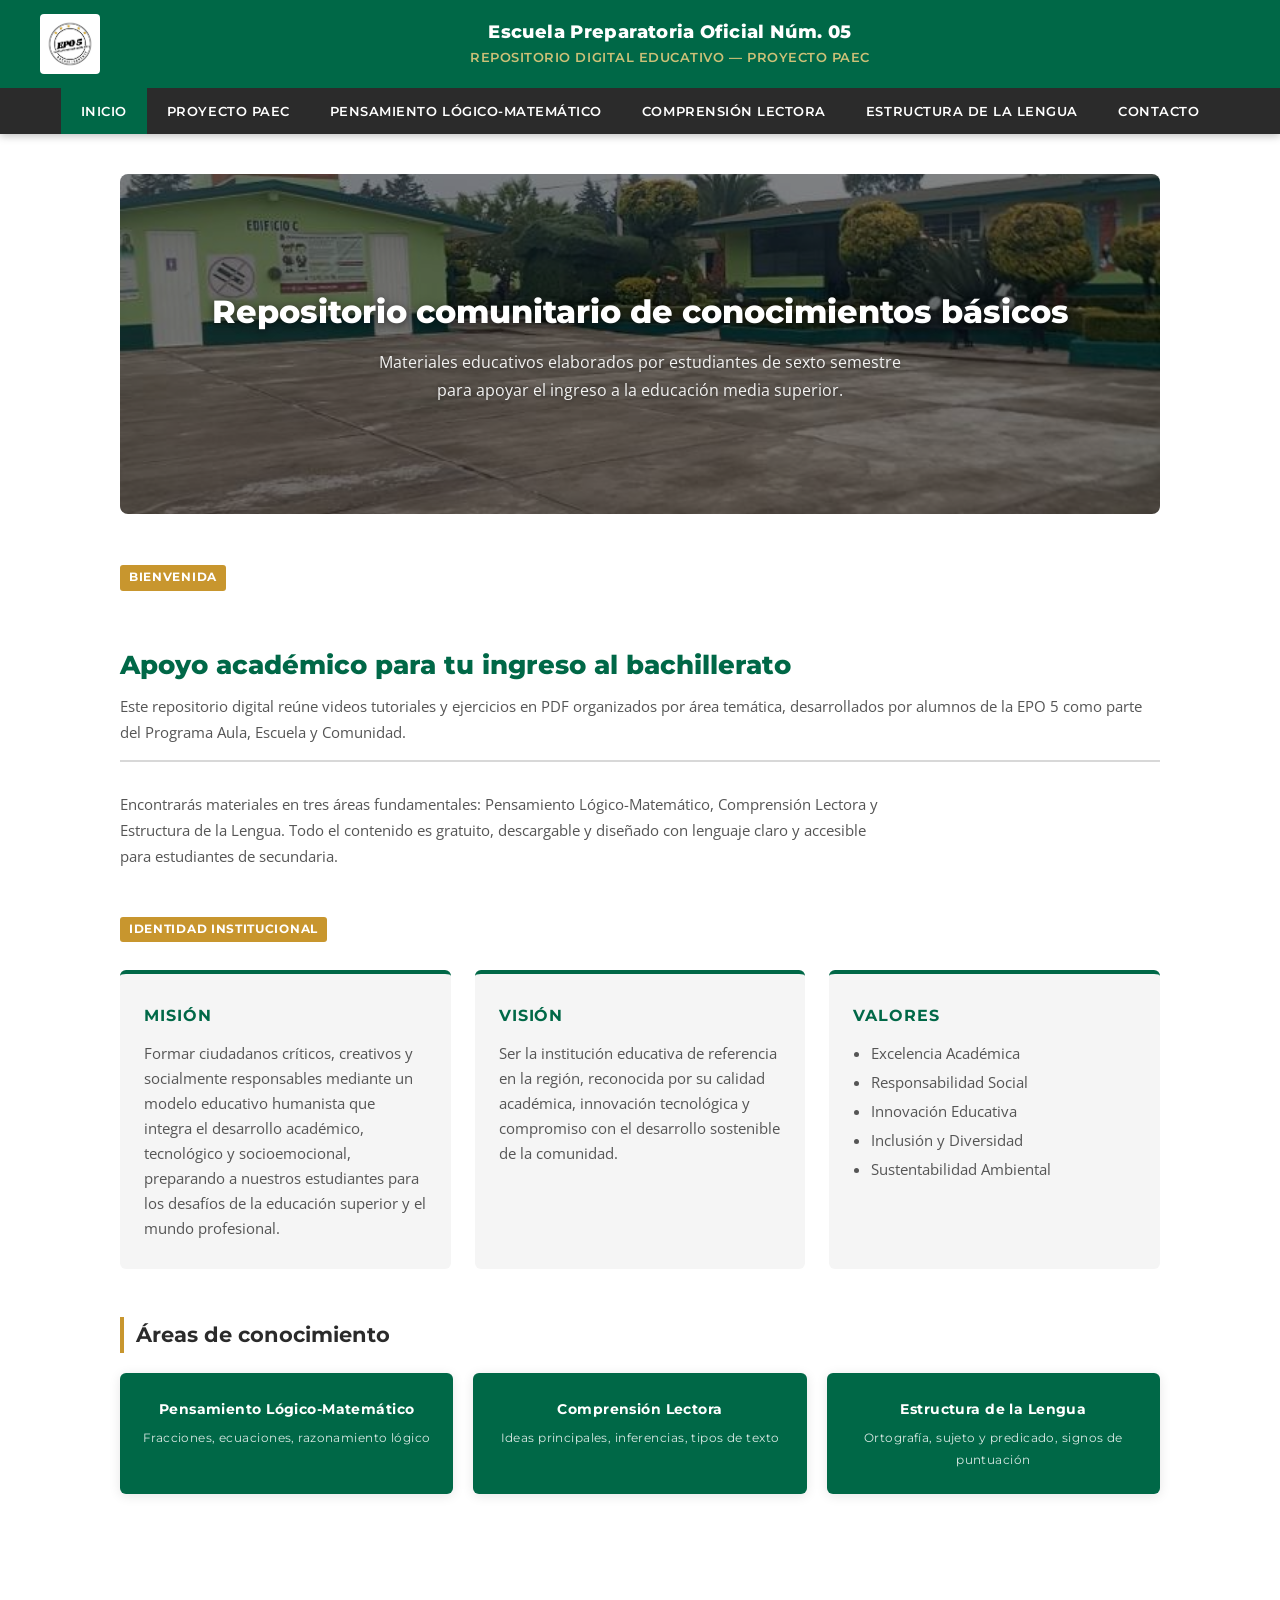
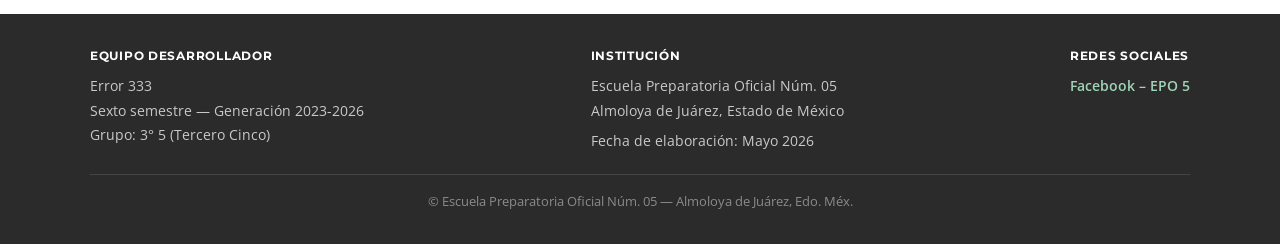
==== commit ba33dc0a: "Update index.html" ====
--- a/index.html
+++ b/index.html
@@ -107,7 +107,7 @@
       <h4>Equipo desarrollador</h4>
       <p>Error 333</p>
       <p>Sexto semestre — Generación 2023-2026</p>
-      <p>Grupo: definir</p>
+      <p>Grupo: 3° 5 (Tercero Cinco)</p>
     </div>
     <div class="footer-col">
       <h4>Institución</h4>
--- a/style.css
+++ b/style.css
@@ -1,4 +1,9 @@
 @import url("https://fonts.googleapis.com/css2?family=Montserrat:wght@400;600;700;800&family=Open+Sans:wght@400;600&display=swap");
+
+/* ===================================================
+   REPOSITORIO DIGITAL EDUCATIVO – EPO 5
+   Paleta institucional: verde oscuro + blanco + gris
+   =================================================== */
 
 @import url('https://fonts.googleapis.com/css2?family=Montserrat:wght@400;600;700;800&family=Open+Sans:wght@400;600&display=swap');
 
@@ -374,7 +379,7 @@
 
 .recurso-video iframe {
   width: 100%;
-  height: 200px;
+  height: 280px;
   border: none;
   border-radius: 4px;
 }
@@ -628,6 +633,7 @@
   color: rgba(255,255,255,0.45);
 }
 
+/* ── UTILIDADES ── */
 .etiqueta {
   display: inline-block;
   background: var(--oro);
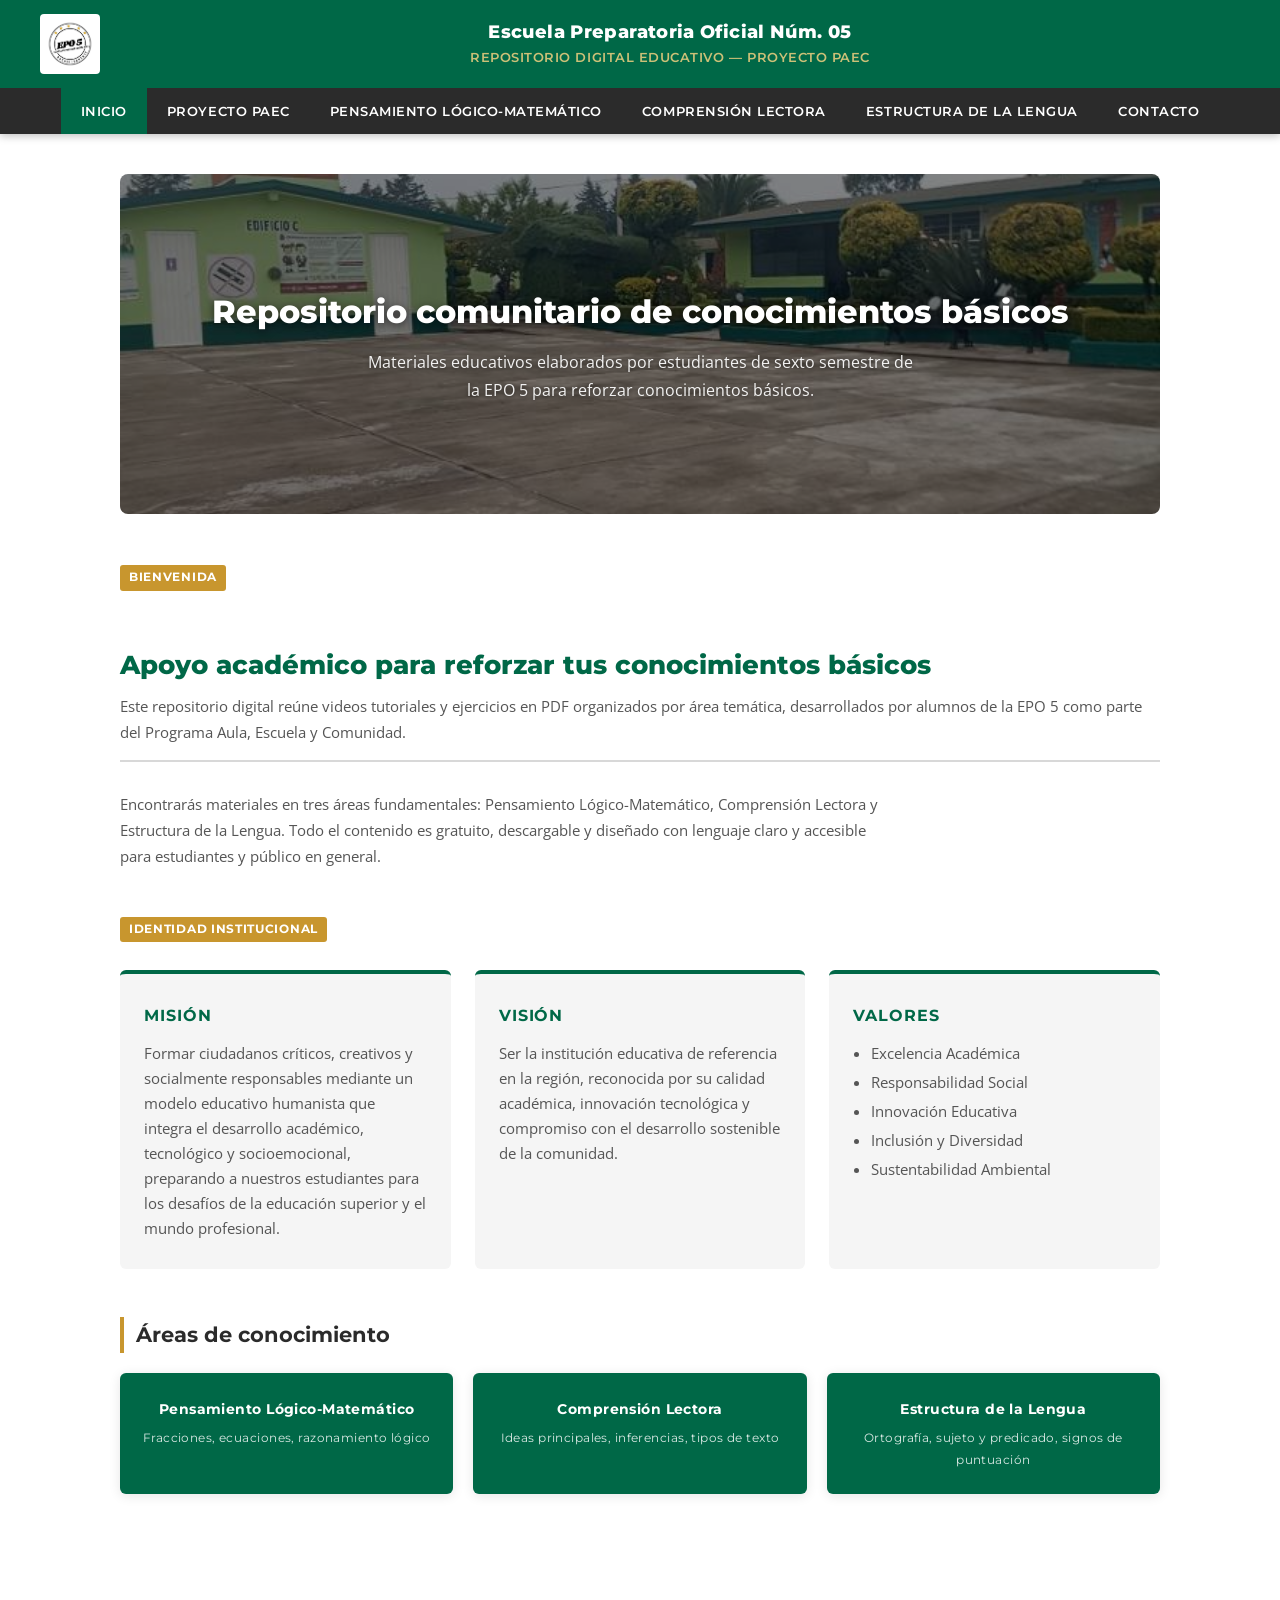
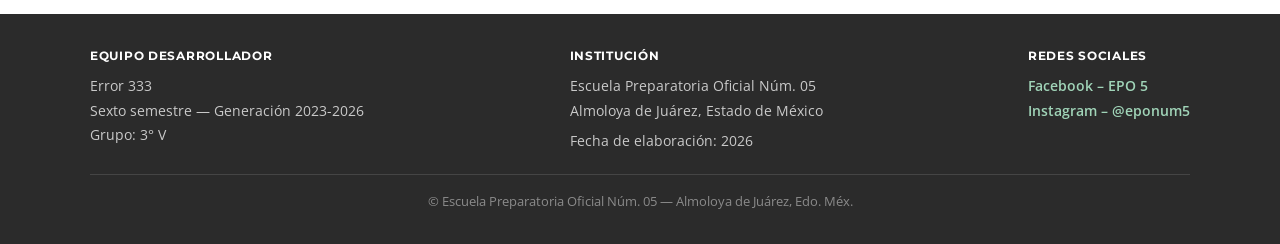
==== commit 427eeacf: "Update index.html" ====
--- a/index.html
+++ b/index.html
@@ -42,16 +42,16 @@
     <img src="escuela.jpg.jpeg" alt="Escuela Preparatoria Oficial Núm. 05" />
     <div class="hero-texto">
       <h2>Repositorio comunitario de conocimientos básicos</h2>
-      <p>Materiales educativos elaborados por estudiantes de sexto semestre para apoyar el ingreso a la educación media superior.</p>
+      <p>Materiales educativos elaborados por estudiantes de sexto semestre de la EPO 5 para reforzar conocimientos básicos.</p>
     </div>
   </section>
 
   <!-- BIENVENIDA -->
   <section style="margin-bottom: 44px;">
     <span class="etiqueta">Bienvenida</span>
-    <h2 class="seccion-titulo">Apoyo académico para tu ingreso al bachillerato</h2>
+    <h2 class="seccion-titulo">Apoyo académico para reforzar tus conocimientos básicos</h2>
     <p class="seccion-subtitulo">Este repositorio digital reúne videos tutoriales y ejercicios en PDF organizados por área temática, desarrollados por alumnos de la EPO 5 como parte del Programa Aula, Escuela y Comunidad.</p>
-    <p style="color: var(--gris-medio); font-size:0.95rem; max-width: 780px;">Encontrarás materiales en tres áreas fundamentales: Pensamiento Lógico-Matemático, Comprensión Lectora y Estructura de la Lengua. Todo el contenido es gratuito, descargable y diseñado con lenguaje claro y accesible para estudiantes de secundaria.</p>
+    <p style="color: var(--gris-medio); font-size:0.95rem; max-width: 780px;">Encontrarás materiales en tres áreas fundamentales: Pensamiento Lógico-Matemático, Comprensión Lectora y Estructura de la Lengua. Todo el contenido es gratuito, descargable y diseñado con lenguaje claro y accesible para estudiantes y público en general.</p>
   </section>
 
   <!-- MISIÓN VISIÓN VALORES -->
@@ -107,16 +107,17 @@
       <h4>Equipo desarrollador</h4>
       <p>Error 333</p>
       <p>Sexto semestre — Generación 2023-2026</p>
-      <p>Grupo: 3° 5 (Tercero Cinco)</p>
+      <p>Grupo: 3° V</p>
     </div>
     <div class="footer-col">
       <h4>Institución</h4>
       <p>Escuela Preparatoria Oficial Núm. 05<br>Almoloya de Juárez, Estado de México</p>
-      <p style="margin-top:6px;">Fecha de elaboración: Mayo 2026</p>
+      <p style="margin-top:6px;">Fecha de elaboración: 2026</p>
     </div>
     <div class="footer-col">
       <h4>Redes sociales</h4>
       <p><a href="https://www.facebook.com/EPO5.almoloya/" target="_blank" rel="noopener">Facebook – EPO 5</a></p>
+      <p><a href="https://www.instagram.com/eponum5" target="_blank" rel="noopener">Instagram – @eponum5</a></p>
     </div>
   </div>
   <div class="footer-copy">
--- a/style.css
+++ b/style.css
@@ -145,7 +145,10 @@
 
 .hero-texto {
   position: absolute;
-  inset: 0;
+  top: 0;
+  right: 0;
+  bottom: 0;
+  left: 0;
   display: flex;
   flex-direction: column;
   justify-content: center;
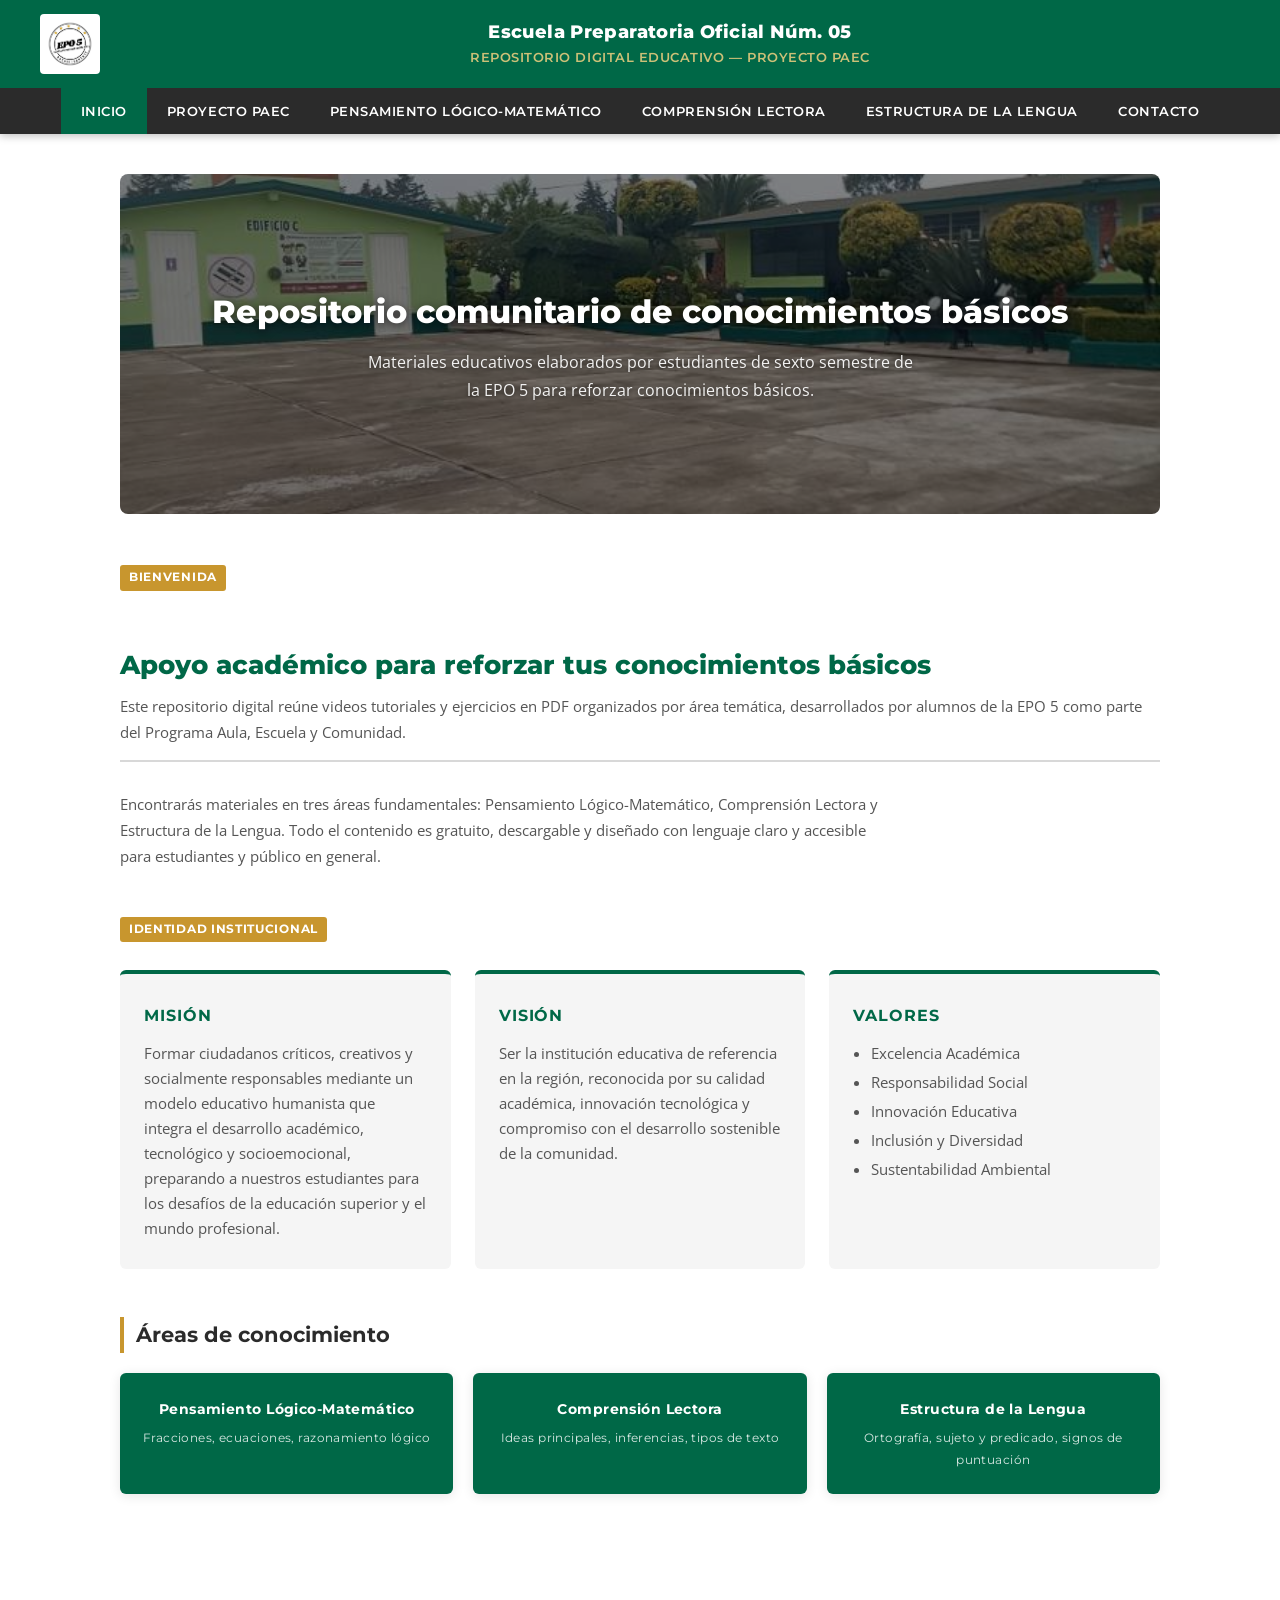
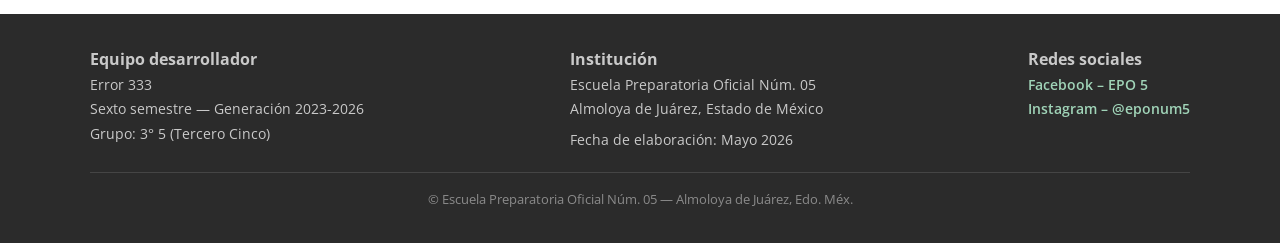
==== commit 6cdf49d7: "Update index.html" ====
--- a/index.html
+++ b/index.html
@@ -104,18 +104,18 @@
 <footer>
   <div class="footer-inner">
     <div class="footer-col">
-      <h4>Equipo desarrollador</h4>
+      <h3>Equipo desarrollador</h3>
       <p>Error 333</p>
       <p>Sexto semestre — Generación 2023-2026</p>
-      <p>Grupo: 3° V</p>
+      <p>Grupo: 3° 5 (Tercero Cinco)</p>
     </div>
     <div class="footer-col">
-      <h4>Institución</h4>
+      <h3>Institución</h3>
       <p>Escuela Preparatoria Oficial Núm. 05<br>Almoloya de Juárez, Estado de México</p>
-      <p style="margin-top:6px;">Fecha de elaboración: 2026</p>
+      <p style="margin-top:6px;">Fecha de elaboración: Mayo 2026</p>
     </div>
     <div class="footer-col">
-      <h4>Redes sociales</h4>
+      <h3>Redes sociales</h3>
       <p><a href="https://www.facebook.com/EPO5.almoloya/" target="_blank" rel="noopener">Facebook – EPO 5</a></p>
       <p><a href="https://www.instagram.com/eponum5" target="_blank" rel="noopener">Instagram – @eponum5</a></p>
     </div>
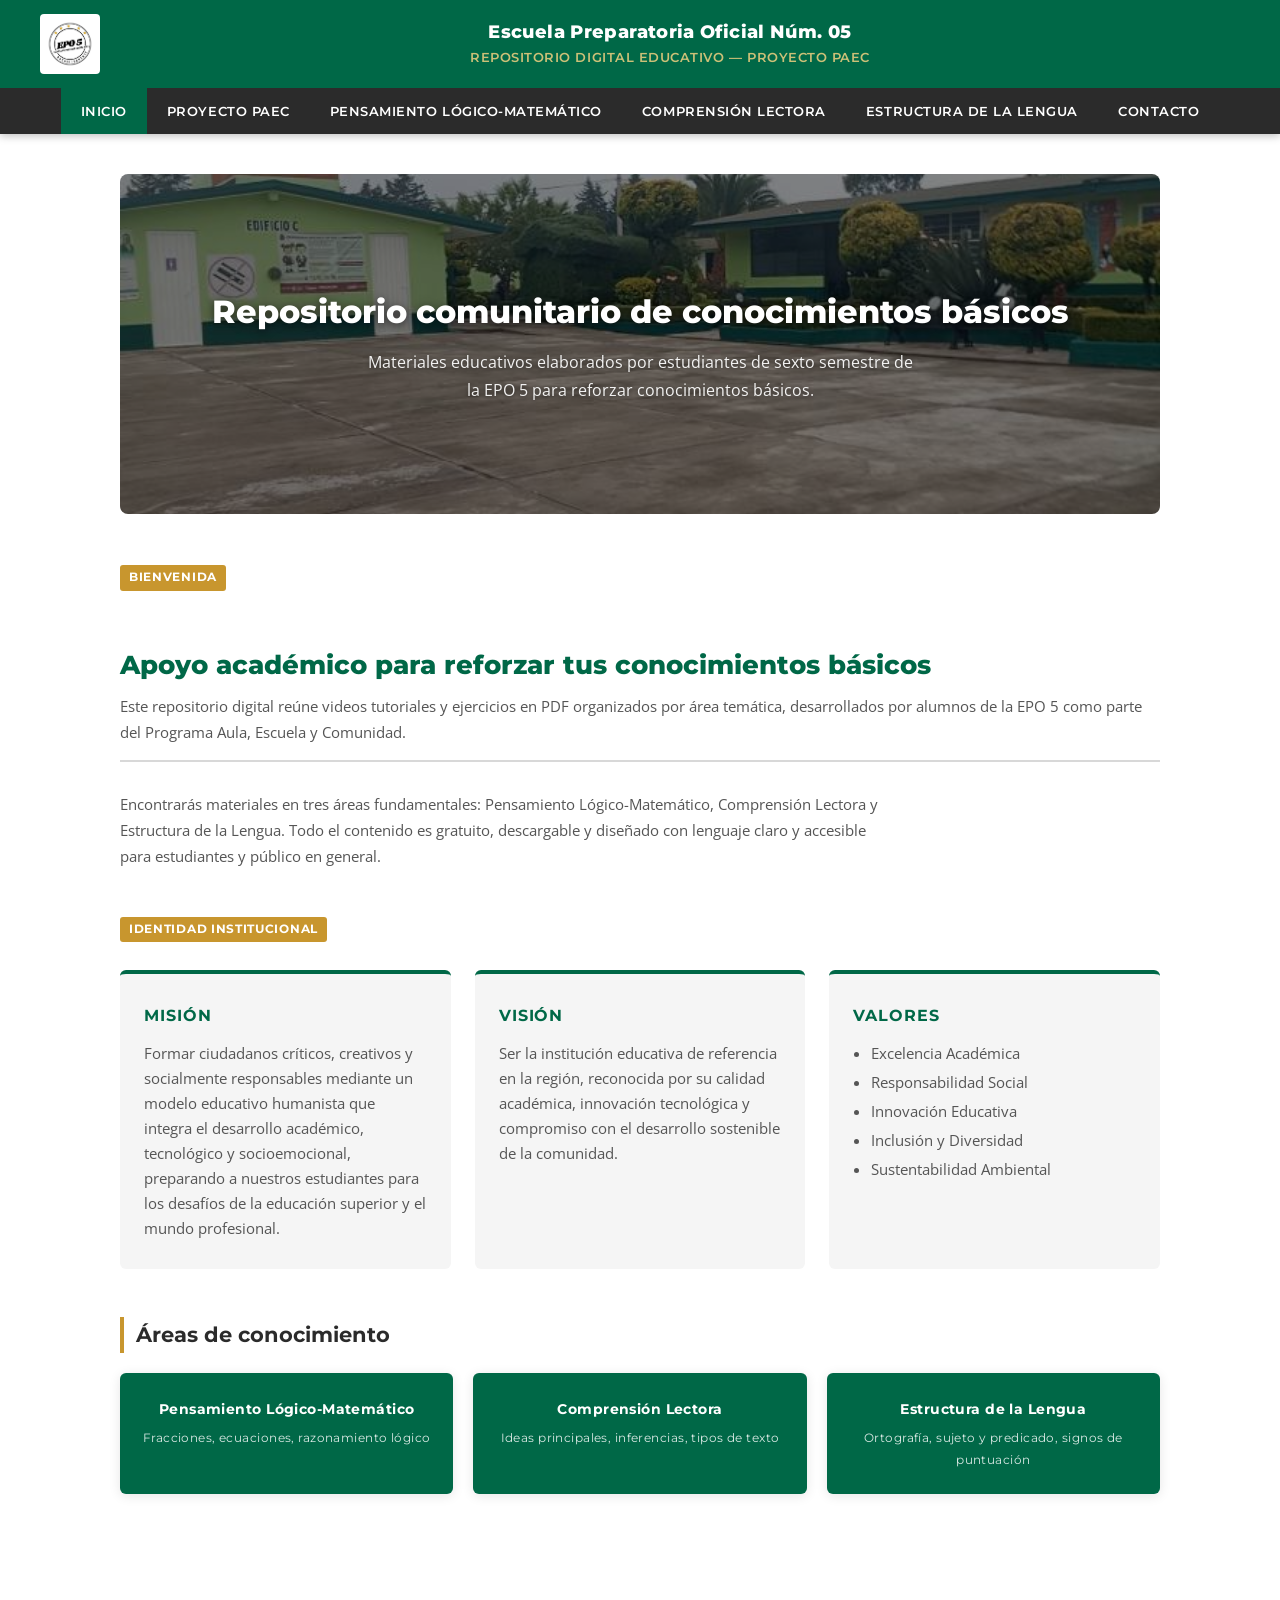
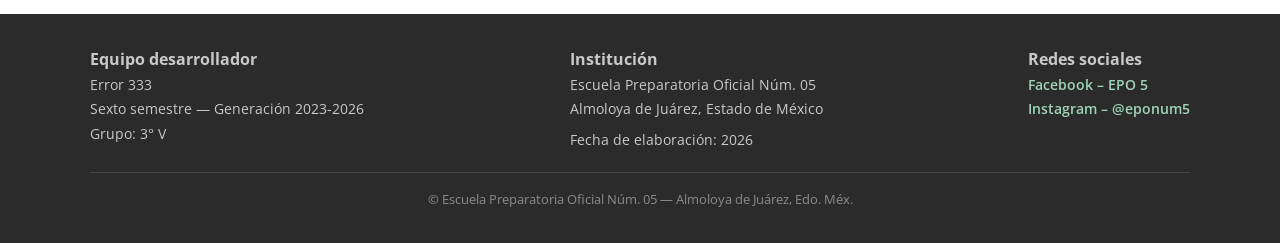
==== commit 5652ed4d: "Update index.html" ====
--- a/index.html
+++ b/index.html
@@ -107,12 +107,12 @@
       <h3>Equipo desarrollador</h3>
       <p>Error 333</p>
       <p>Sexto semestre — Generación 2023-2026</p>
-      <p>Grupo: 3° 5 (Tercero Cinco)</p>
+      <p>Grupo: 3° V</p>
     </div>
     <div class="footer-col">
       <h3>Institución</h3>
       <p>Escuela Preparatoria Oficial Núm. 05<br>Almoloya de Juárez, Estado de México</p>
-      <p style="margin-top:6px;">Fecha de elaboración: Mayo 2026</p>
+      <p style="margin-top:6px;">Fecha de elaboración: 2026</p>
     </div>
     <div class="footer-col">
       <h3>Redes sociales</h3>
